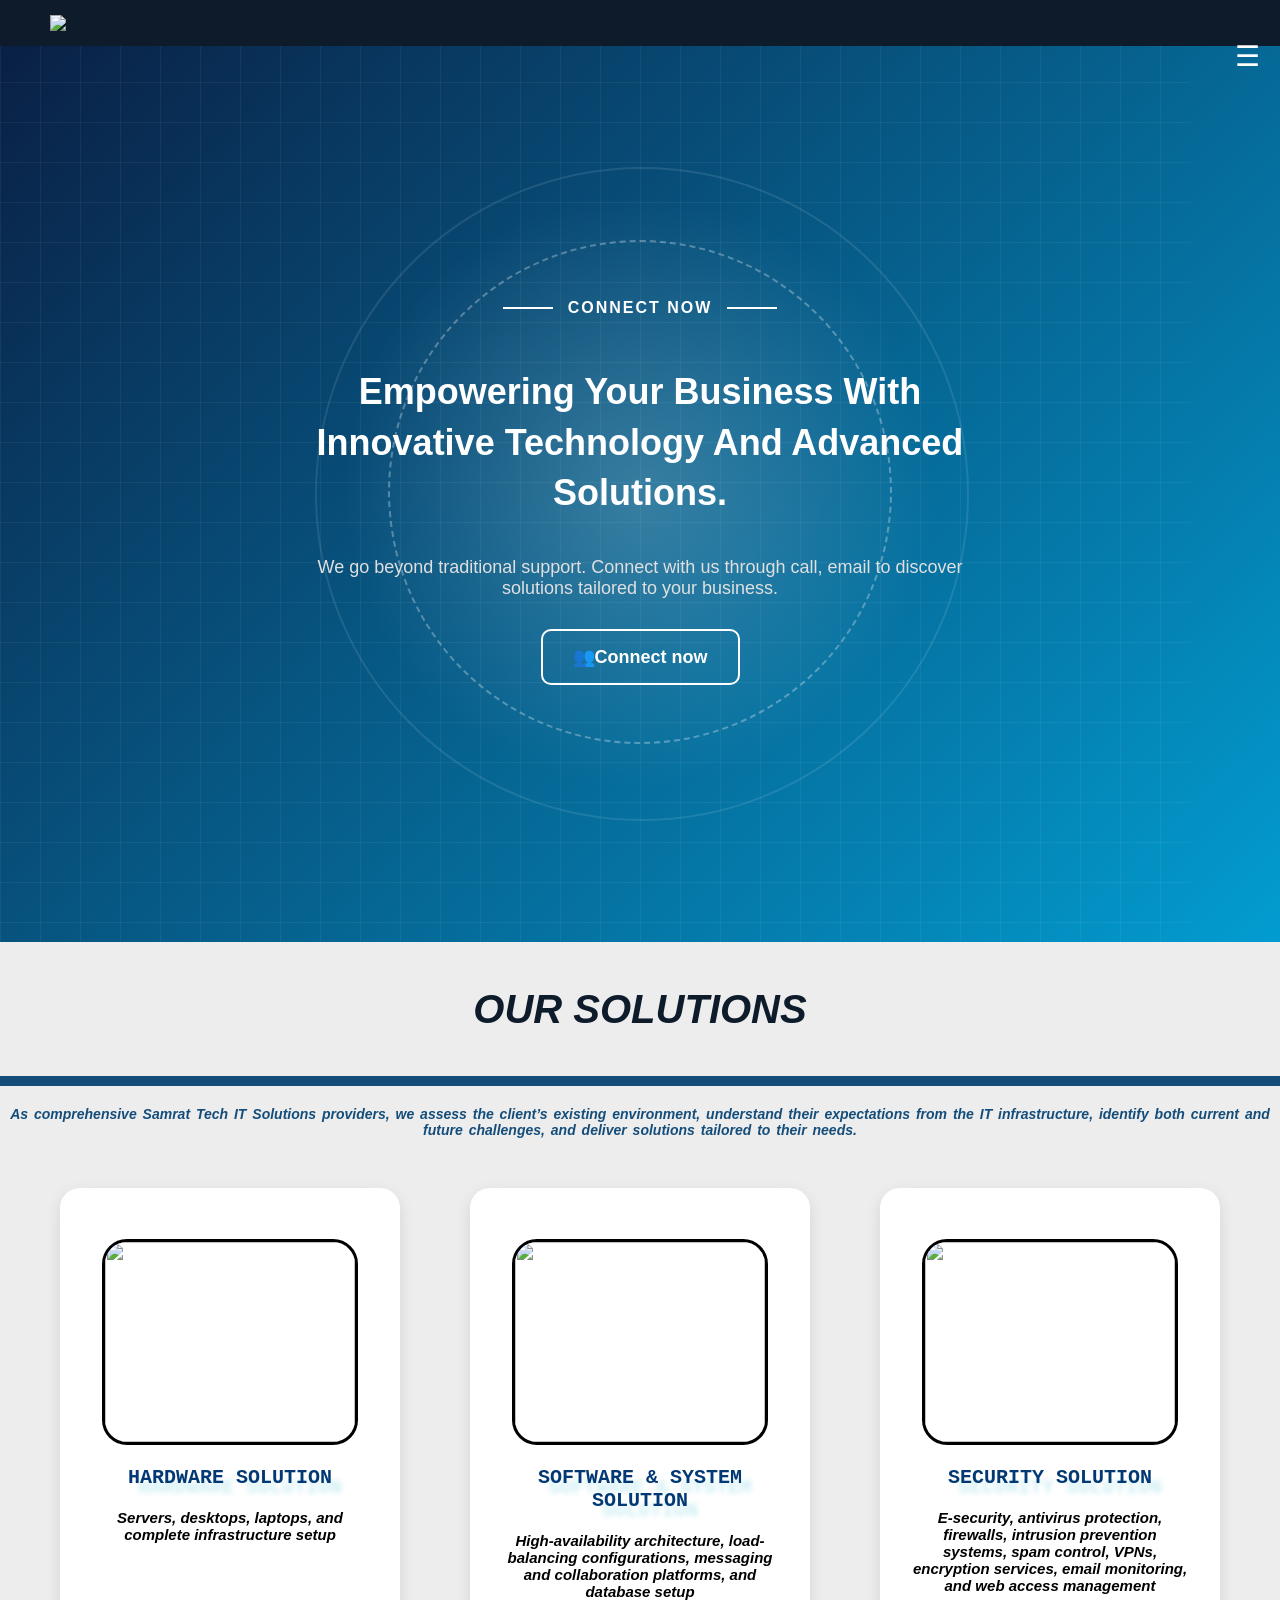
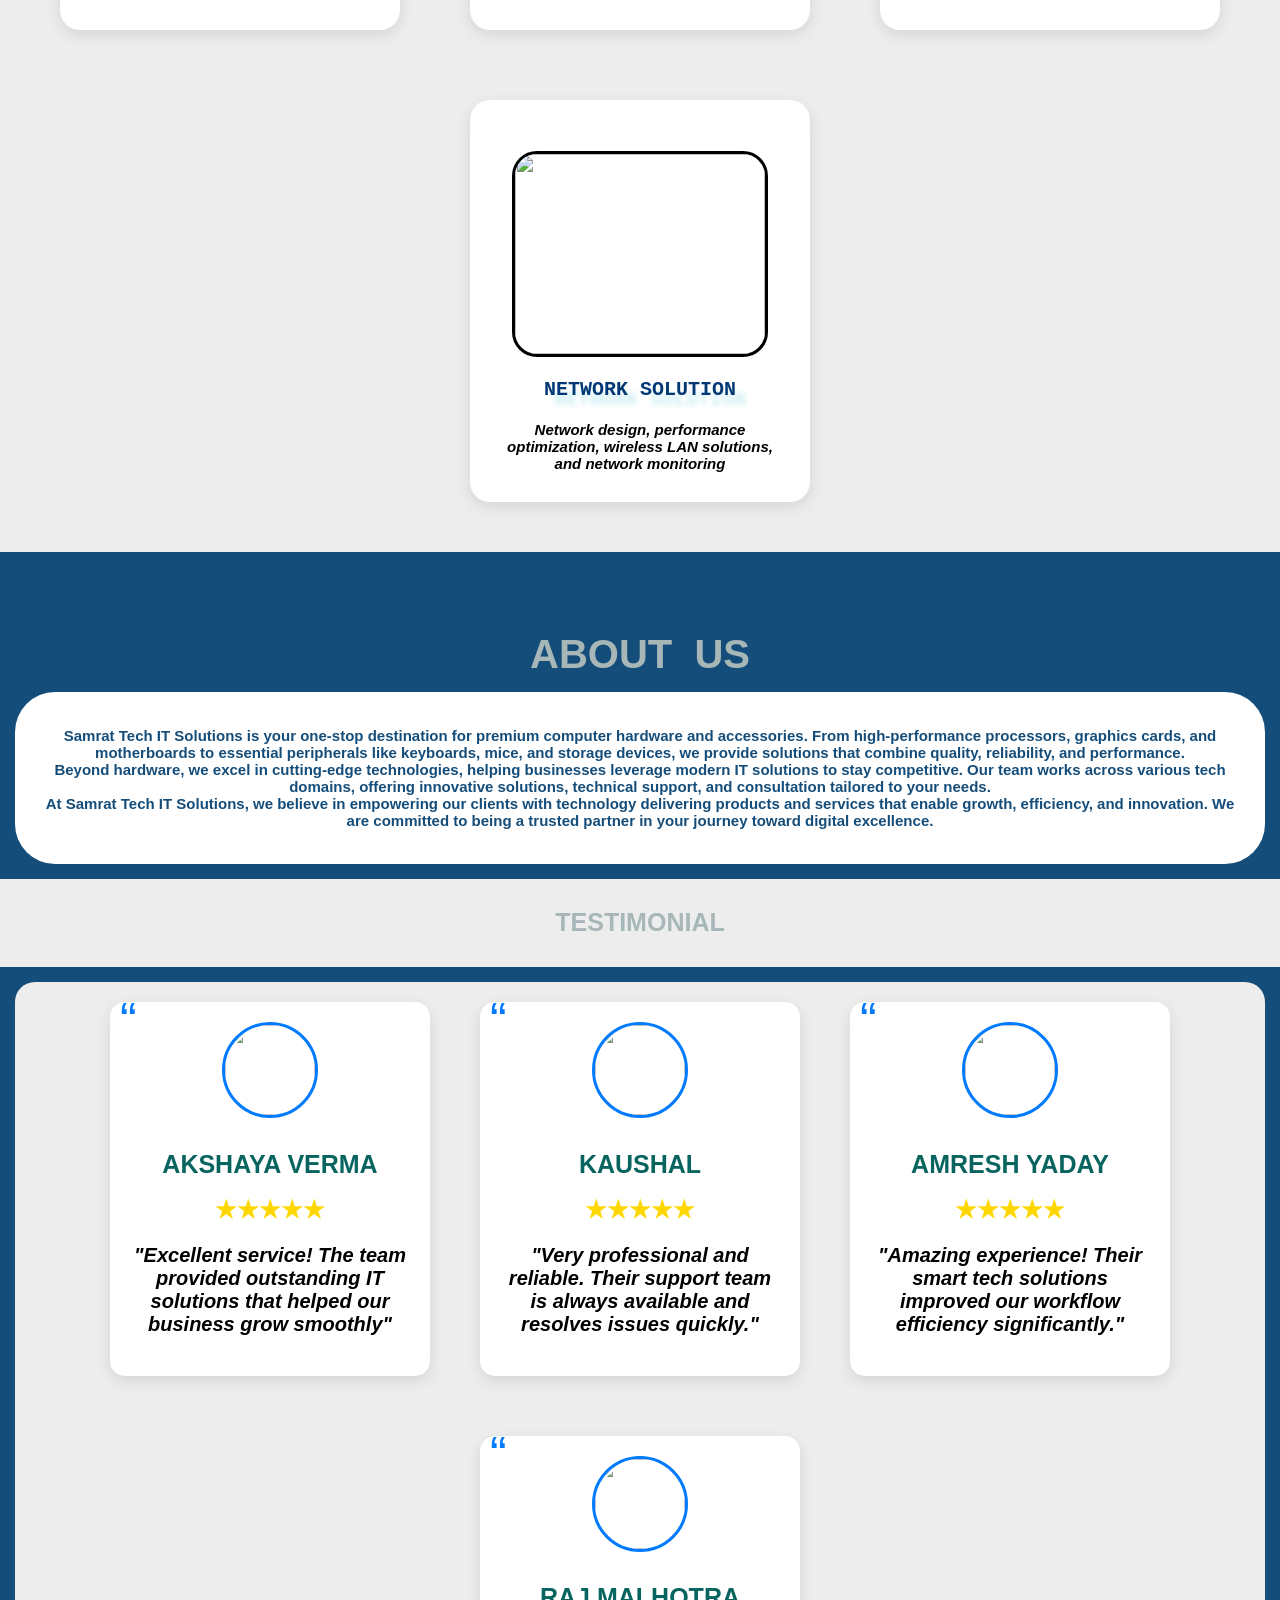
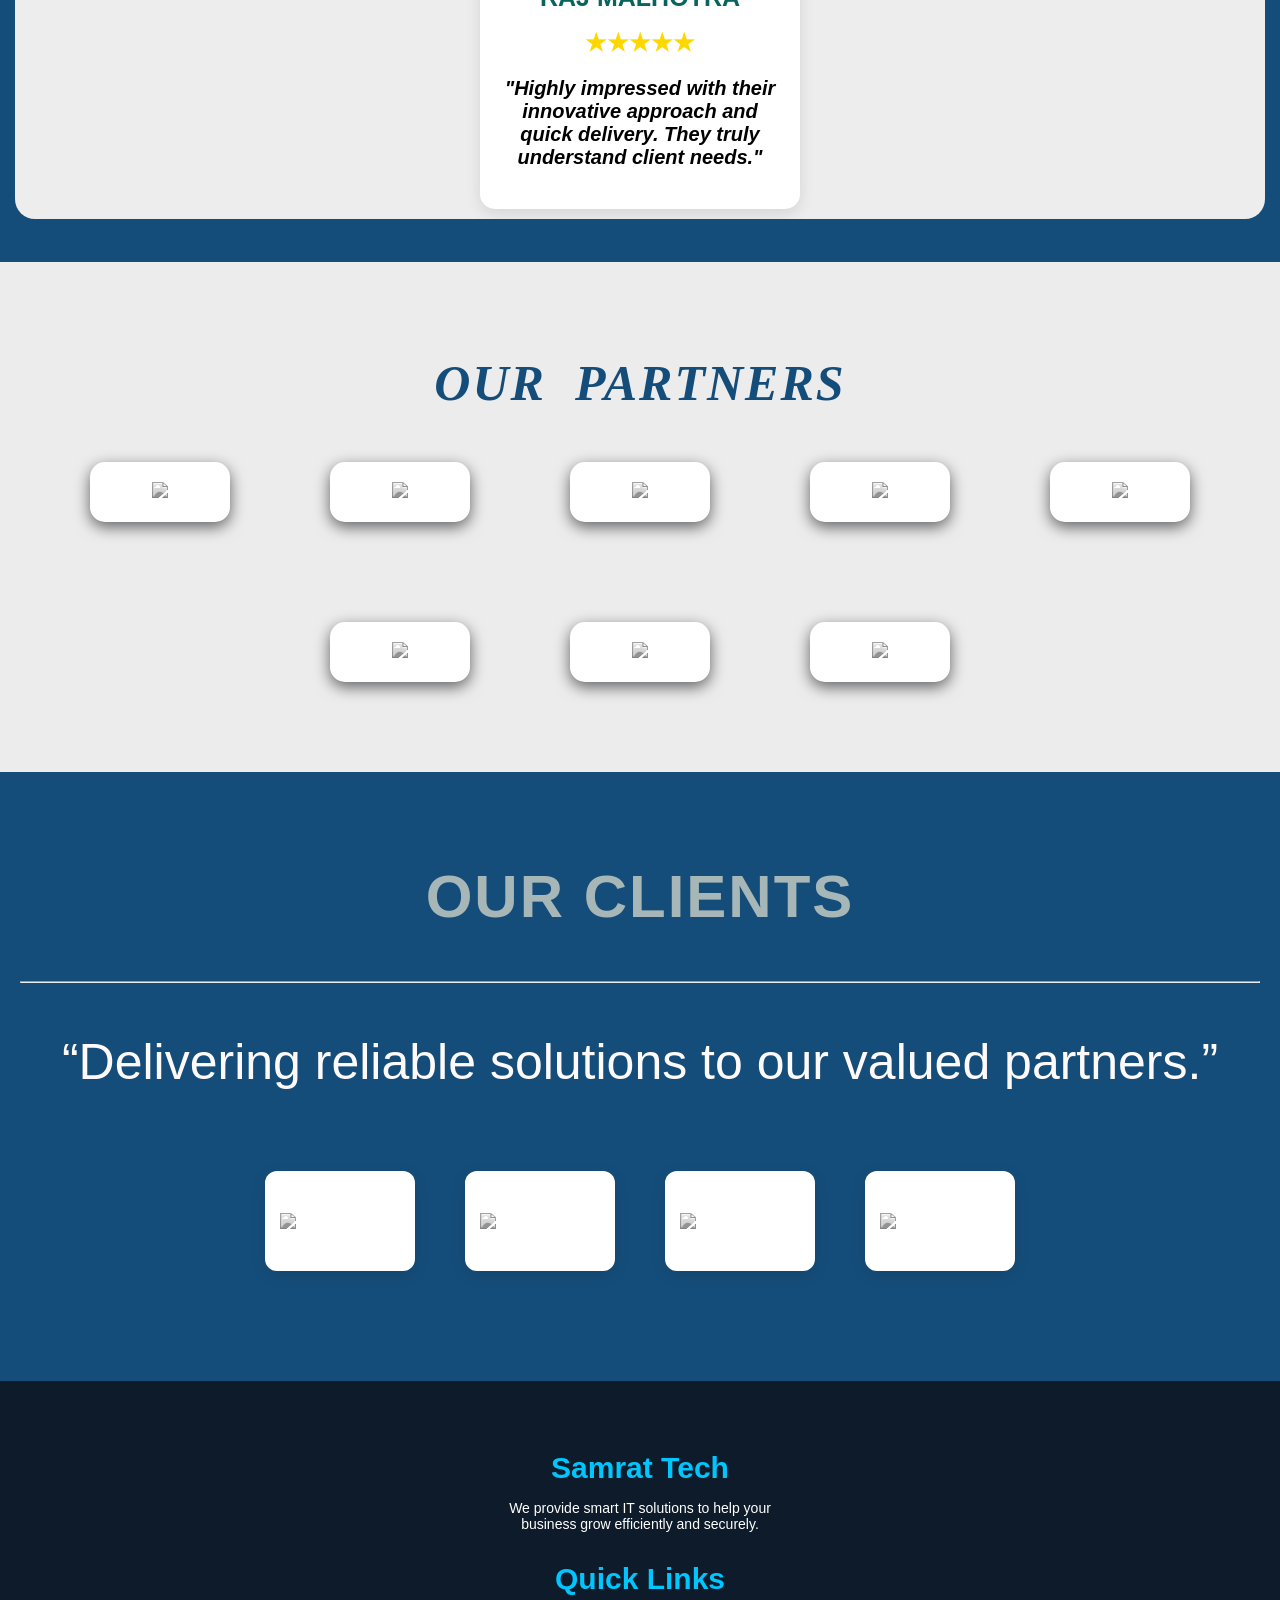
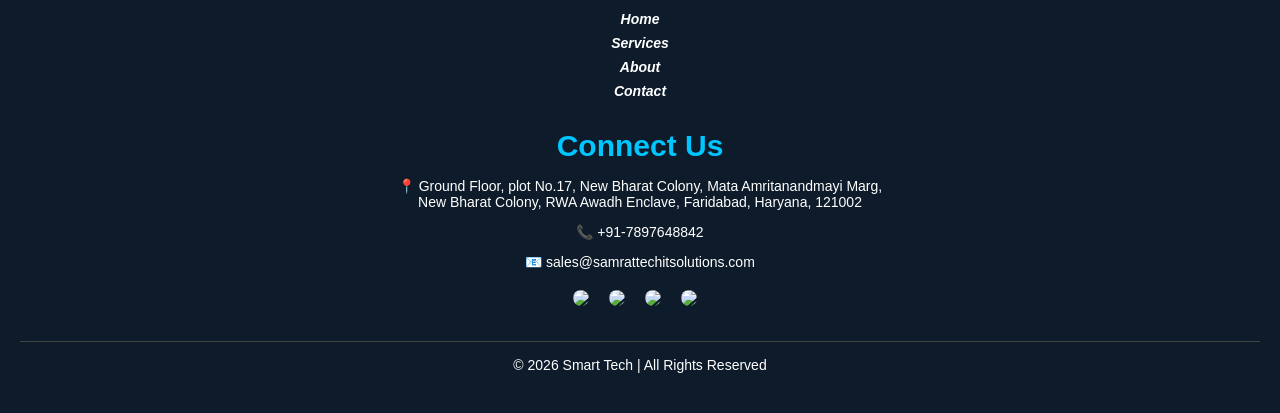
==== index.html @ 21608f88 "Rename intro.html to index.html" ====
<!DOCTYPE html>
<html>
    <head>
        <meta name="viewport" content="width=device-width, initial-scale=1.0">
       <title> smart tech solution</title>
       <link rel="stylesheet" href="style.css">


</head>
        
<body style="background-color: #044071ee;margin: 0px;">
            
  <header>
  <div class="logo"><img src="C:\Users\Yash Maurya\Desktop\codes\c\smart tech solution\Untitled design (1).png"></div>

 
  <div class="menu-toggle" id="menu-toggle">
    ☰
  </div>

  <nav id="nav-menu">
    <ul>
      <li><a href="#">Home</a></li>
      <li><a href="#services">Services</a></li>
      <li><a href="#about1">About</a></li>
      <li><a href="contactus.html">Contact us</a></li>
    </ul>
  </nav>
</header>

<br>
<br>
<section class="connect-section">
    <div class="overlay">

        <div class="circle"></div>

        <div class="content">
            <div class="top-line">
                <span></span>
                <h4>CONNECT NOW</h4>
                <span></span>
            </div>

            <h1>
    Empowering Your Business With Innovative Technology 
    And Advanced Solutions.
</h1>

<p>
    We go beyond traditional support. Connect with us through call, email 
    to discover solutions tailored to your business.
</p>
<a href="contactus.html">
<button class="btn">👥Connect now</button>
</a>
        </div>

    </div>
</section></center>


<center  id="services">
  <body style="background-color: #044071ee;margin: 0px;">

<h1 id="us" class="reveal"><br> OUR&nbsp;SOLUTIONS<br><hr color="#EDEDED"><hr color="#EDEDED"></h1>

<h4 id="sol" class="reveal">
As comprehensive Samrat Tech IT Solutions providers, we assess the client’s existing environment, understand their expectations from the IT infrastructure, identify both current and future challenges, and deliver solutions tailored to their needs.
</h4>

<div class="display1 reveal">
<div class="card reveal-left">
  <img src="C:\Users\Yash Maurya\Desktop\codes\c\smart tech solution\hardware.jpg" height="250" width="250">
  <h3>HARDWARE SOLUTION</h3>
  <p>Servers, desktops, laptops, and complete infrastructure setup</p>
</div>

<div class="card reveal">
  <img src="C:\Users\Yash Maurya\Desktop\codes\c\smart tech solution\software.jpg" height="250" width="250">
  <h3>SOFTWARE & SYSTEM SOLUTION</h3>
  <p>High-availability architecture, load-balancing configurations, messaging and collaboration platforms, and database setup</p>
</div>

<div class="card reveal">
  <img src="C:\Users\Yash Maurya\Desktop\codes\c\smart tech solution\security.jpg" height="250" width="250">
  <h3>SECURITY SOLUTION</h3>
  <p>E-security, antivirus protection, firewalls, intrusion prevention systems, spam control, VPNs, encryption services, email monitoring, and web access management</p>
</div>

<div class="card reveal-right">
  <img src="C:\Users\Yash Maurya\Desktop\codes\c\smart tech solution\network.jpg" height="250" width="250">
  <h3>NETWORK SOLUTION</h3>
  <p id="about1">Network design, performance optimization, wireless LAN solutions, and network monitoring</p>
</div>
</div>

<p id="about" class="reveal"> ABOUT&nbsp; US</p>

<div class="about reveal">
<p id="detail">
Samrat Tech IT Solutions is your one-stop destination for premium computer hardware and accessories. From high-performance processors, graphics cards, and motherboards to essential peripherals like keyboards, mice, and storage devices, we provide solutions that combine quality, reliability, and performance.<br>
Beyond hardware, we excel in cutting-edge technologies, helping businesses leverage modern IT solutions to stay competitive. Our team works across various tech domains, offering innovative solutions, technical support, and consultation tailored to your needs.<br>
At Samrat Tech IT Solutions, we believe in empowering our clients with technology delivering products and services that enable growth, efficiency, and innovation. We are committed to being a trusted partner in your journey toward digital excellence.
</p>
</div>

<center>
<h1 id="feedback" class="reveal" style="color:rgb(167, 183, 183);">
<hr color="#EDEDED"><hr color="#EDEDED">TESTIMONIAL
</h1>
</center>

<div class="display">
<div class="card2 reveal-left">
  <img src="C:\Users\Yash Maurya\Desktop\codes\c\smart tech solution\Screenshot 2026-03-26 171128.png">
  <h1>AKSHAYA VERMA</h1>
  <h2>★★★★★</h2>
  <p>"Excellent service! The team provided outstanding IT solutions that helped our business grow smoothly"</p>
</div>

<div class="card2 reveal">
  <img src="C:\Users\Yash Maurya\Desktop\codes\c\smart tech solution\Screenshot 2026-03-26 171000.png">
  <h1>KAUSHAL</h1>
  <h2>★★★★★</h2>
  <p>"Very professional and reliable. Their support team is always available and resolves issues quickly."</p>
</div>

<div class="card2 reveal">
  <img src="C:\Users\Yash Maurya\Desktop\codes\c\smart tech solution\Screenshot 2026-03-26 170835.png">
  <h1>AMRESH YADAY</h1>
  <h2>★★★★★</h2>
  <p>"Amazing experience! Their smart tech solutions improved our workflow efficiency significantly."</p>
</div>

<div class="card2 reveal-right">
  <img src="C:\Users\Yash Maurya\Desktop\codes\c\smart tech solution\Screenshot 2026-03-26 170657.png">
  <h1>RAJ MALHOTRA</h1>
  <h2>★★★★★</h2>
  <p>"Highly impressed with their innovative approach and quick delivery. They truly understand client needs."</p>
</div>
</div>

<br>

<section class="partners reveal">
<h1>OUR&nbsp; PARTNERS</h1>

<div class="partner-container">
    <div class="partner"><img src="C:\Users\Yash Maurya\Desktop\codes\c\smart tech solution\partner1.png"></div>
    <div class="partner"><img src="C:\Users\Yash Maurya\Desktop\codes\c\smart tech solution\partner2.png"></div>
    <div class="partner"><img src="C:\Users\Yash Maurya\Desktop\codes\c\smart tech solution\partner3.webp"></div>
    <div class="partner"><img src="C:\Users\Yash Maurya\Desktop\codes\c\smart tech solution\partner4.png"></div>
    <div class="partner"><img src="C:\Users\Yash Maurya\Desktop\codes\c\smart tech solution\partner5.png"></div>
    <div class="partner"><img src="C:\Users\Yash Maurya\Desktop\codes\c\smart tech solution\partner6.png"></div>
    <div class="partner"><img src="C:\Users\Yash Maurya\Desktop\codes\c\smart tech solution\partner7.png"></div>
    <div class="partner"><img src="C:\Users\Yash Maurya\Desktop\codes\c\smart tech solution\partner8.jfif"></div>
    
</div>
</section>

<section class="clients reveal">
<h1>Our Clients</h1>
<hr>
<p>“Delivering reliable solutions to our valued partners.”</p>

<div class="client-container">
    <div class="client-card"><img src="C:\Users\Yash Maurya\Desktop\codes\c\smart tech solution\images.png"></div>
    <div class="client-card"><img src="C:\Users\Yash Maurya\Desktop\codes\c\smart tech solution\Hexagon_logo.svg"></div>
    <div class="client-card"><img src="C:\Users\Yash Maurya\Desktop\codes\c\smart tech solution\Iris-Logo.2L9iMV06.png"></div>
    <div class="client-card"><img src="C:\Users\Yash Maurya\Desktop\codes\c\smart tech solution\kpmg.png"></div>
</div>
</section>




<footer>

    <div class="footer-container">

       
        <div class="footer-box">
            <h3>Samrat Tech</h3>
            <p>
                We provide smart IT solutions to help your<br> business grow 
                efficiently and securely.
            </p>
        </div>

        <div class="footer-box">
            <h3>Quick Links</h3>
            <ul>
                <li><a href="#">Home</a></li>
                <li><a href="#services">Services</a></li>
                <li><a href="#about1">About</a></li>
                <li><a href="contactus.html">Contact</a></li>
            </ul>
        </div>

       
        <div class="footer-box">
            <h3>Connect Us</h3>
            <p>📍 Ground Floor, plot No.17, New Bharat Colony, Mata Amritanandmayi Marg, New Bharat Colony, RWA Awadh Enclave, Faridabad, Haryana, 121002</p>
            <p>📞 +91-7897648842</p>
            <p>📧 sales@samrattechitsolutions.com</p>
        </div>

        
         <div class="afooter-box">
            <h3></h3>
            <div class="social-icons">
                <a href="#"><img src="C:\Users\Yash Maurya\Desktop\codes\c\smart tech solution\_89649395_instagram_logo_976.jpg"></a>
                <a href="#"><img src="C:\Users\Yash Maurya\Desktop\codes\c\smart tech solution\linkedin-logo-icon_1273375-1174.jpg"></a>
                <a href="#"><img src="C:\Users\Yash Maurya\Desktop\codes\c\smart tech solution\Logo_de_Facebook.png"></a>
                <a href="#"><img src="C:\Users\Yash Maurya\Desktop\codes\c\smart tech solution\x.png"></a>
            </div>
         <br>
         <br>
      
        </div>

    </div>

    
    <div class="footer-bottom">
        © 2026 Smart Tech | All Rights Reserved
    </div>

</footer>




<script>
document.getElementById("menu-toggle").onclick = function () {
  document.getElementById("nav-menu").classList.toggle("active");
};
function reveal(){
    let elements = document.querySelectorAll(
        ".reveal, .reveal-left, .reveal-right, .reveal-zoom"
    );

    for(let i=0;i<elements.length;i++){
        let windowHeight = window.innerHeight;
        let elementTop = elements[i].getBoundingClientRect().top;

        if(elementTop < windowHeight - 100){
            elements[i].classList.add("active");
        }
    }
}

window.addEventListener("scroll", reveal);
reveal();
</script>
  </body>
</html>
---- style.css ----
body{
  margin: 0;
}
        .card2 {
            background: #fff;
            width: 280px;
            padding: 20px;
            border-radius: 15px;
            text-align: center;
            box-shadow: 0 5px 15px rgba(0,0,0,0.1);
            transition: 0.9s;
            position: relative;
        }

        .card2:hover {
            transform: translateY(-20px);
            box-shadow: 0 30px 35px rgba(15, 186, 224, 0.622);
            
        }

        .card2 img {
            width: 90px;
            height: 90px;
            border-radius: 50%;
            margin-bottom: 15px;
            border: 3px solid #007bff;
        }

        
        .card2::before {
            content: "“";
            font-size: 50px;
            color: #007bff;
            position: absolute;
            top: -10px;
            left: 10px;
        }
        .card2 h1 {
          color: #07645f;
          font-size: 25px;
          font-style: bold;
          }
         .card2 h2{
          color: gold;
          margin: 5px 0;
         } 
         .card2 p{
          font-weight: bold;
          font-style: italic;
          font-size: 20px; ;
         }

         .display{
            display: flex;
            justify-content: center;
            gap: 30px;
            flex-wrap: nowrap;
            padding-bottom: 100px;
            padding-top: 60px;
            margin-bottom: 50px;
            overflow: hidden;
            background-color: rgb(237, 237, 237);
              border-radius: 0px;
            }      
            .about{
              text-align: center;
             color:#154D7A;
              font-weight: bolder;
              font-size:20px;
              margin: 40px;
              margin-bottom: 80px;
              margin-top: 50px;
              margin-left: 150px;
              margin-right: 150px;
              background-color:rgb(255, 255, 255);
              border-radius: 40px;
              padding: 20px;
            }   

            .head{
              background-color: #0d0157;
              margin: 1px;
            }
            .bgimage{
              background-color: black;
            }
/* / */
             .card{
            background: #fff;
            width: 400px;
            padding: 20px;
            border-radius: 20px;
            text-align: center;
            box-shadow: 0 5px 15px rgba(0,0,0,0.1);
            transition: 0.9s;
            position: relative;

        }

        .card:hover {
            transform: translateY(-20px);
            box-shadow: 0 30px 35px rgba(128, 132, 134, 0.622);
            
           
        }
.display1{
            display: flex;
            justify-content: center;
            gap: 70px;
            flex-wrap: wrap;
            padding: 50px;
            overflow: hidden;
            margin-bottom: 80px;
            background-color: rgb(237, 237, 237);
              border-radius: 0px;}
        .card img {
            width:400px;
            height: 210px;
            margin: 1px;
            border: 3px solid black;
            border-radius:25px ;
            
    animation: float 3s ease-in-out infinite;
}

@keyframes float {
    0% { transform: translateY(0px); }
    50% { transform: translateY(-10px); }
    100% { transform: translateY(0px); }
}

        



        .card h3{
         font-family:'Courier New', Courier, monospace;
    font-size: 32px;
    color: #023974;
    text-shadow: 10px 10px 5px rgba(5, 168, 196, 0.2);
        }
        .card p{
          font-size: 20px;
          font-style: italic;
          font-weight: bolder;
        }

        
        
         

         
              #feedback{
                background-color: #EDEDED;
                width: 100%;
                margin: 0%;
                
                
                font-size:50px;
              }
              #about{
                text-align: center;
                font-size: 40px;
                font-weight:bolder;
                margin: 10px;
                color: #A7B7B7;
                
}
              
     #sol{
      background-color: #EDEDED;
      color:#154D7A;
      margin: 0%;
      margin-top:30px ;
      padding-top:20px ;
      
      font-size: 25px;
      font-weight: bolder;
      font-style:oblique;
      word-spacing: 2px;
     }

     .typing{
      color: #D9D9D9;
      margin-left: 40%;
      margin-top: 15%;
      font-size:30px;
      font-style:oblique;
      word-spacing: 10px;
      
     }



     .round{
      border-radius: 400px;
      margin-top:-320px;
      margin-left: 50px;
       border: 3px solid #154D7A;
        animation: glow 2s infinite alternate;
}

@keyframes glow {
    from {
        box-shadow: 0 0 5px #ffffff;
    }
    to {
        box-shadow: 0 0 20px #ffffff;
    }
}

 header {
            background: #0d1b2a;
            padding: 15px 50px;
            display: flex;
            justify-content: space-between;
            align-items: center;
            position: sticky;
    top: 0;
    z-index: 1000; 

    background: #0d1b2a;
    padding: 15px 50px;

           
        }

.logo img{
    height: auto;
    width: 250px;
}
        .logo {
           size: 5px;
            font-size: 2px;
            font-weight: bold;
            letter-spacing: 2px;
           
            
        }

        /* Navigation */
        nav ul {
            list-style: none;
            margin: 0;
            padding: 0;
            display: flex;
            gap: 30px;
           
        }

        nav ul li {
            display: inline;
        }

        nav ul li a {
            text-decoration: none;
            color: #fff;
            font-size: 16px;
            position: relative;
            transition: 0.3s;
        }

        /* undrline animation */
        nav ul li a::after {
            content: "";
            position: absolute;
            width: 0;
            height: 2px;
            background: #00c6ff;
            left: 0;
            bottom: -5px;
            transition: 0.3s;
        }

        nav ul li a:hover::after {
            width: 100%;
        }

        nav ul li a:hover {
            color: #00c6ff;
        }

        /* Button */
        .btn {
            background: #00c6ff;
            color: #000;
            padding: 8px 18px;
            border-radius: 20px;
            text-decoration: none;
            font-weight: bold;
            transition: 0.3s;
        }

        .btn:hover {
            background: #fff;
            color: #000;
        }
        #us{
          color: #0D1B2A;
          background-color:#EDEDED ;
          margin-bottom: -20px;
          font-style: italic;
          font-weight: 40px;
          font-size:40px ;
          margin-top: 0px;
        }


     footer {
            background: #0d1b2a;
            color: white;
            padding: 40px 20px;
        }

        .footer-container {
            display: flex;
            justify-content: space-around;
            flex-wrap: wrap;
            gap: 0;
        }

        /* Sections */
        .footer-box {
            max-width: 500px;
        }

        .footer-box h3 {
            margin-bottom: 15px;
            color: #00c6ff;
            font-size: 30px;
            margin-left: 0px;
        }

        .footer-box p {
            font-size: 14px;
            
            font-size: 20px;
            padding: 0%;
            margin-left: 0px;
            margin-right:50px ;

        }

        
        .footer-box ul {
            list-style: none;
            padding: 0;
        }

        .footer-box ul li {
            margin: 8px 0;
        }

        .footer-box ul li a {
            text-decoration: none;
            color: white;
            transition: 0.3s;
            font-weight: bolder;
            font-style: italic;

        }

        .footer-box ul li a:hover {
            color: #00c6ff;
            padding-left: 5px;
        }

        /* Social */
        .social-icons {
            margin-top: 15px;
        }

        .social-icons a {
            margin-right: 10px;
            font-size: 20px;
            text-decoration: none;
            color: #00c6ff;
            transition: 0.3s;
        }

        .social-icons a:hover {
            color: white;
            transform: scale(1.3);
        }

        
        .footer-bottom {
            text-align: center;
            margin-top: 30px;
            border-top: 1px solid #444;
            padding-top: 15px;
            font-size: 14px;
        }
body {
            margin: 0;
            font-family: 'Poppins', sans-serif;
        }
        .afooter-box{
          color:#00C6FF;
          margin-left: 60%;
          margin-top:0;
          font-size: 0px;

        }
        .social-icons img {
    width: 35px;
    margin:5px;
    
    margin-bottom: 0px;
   gap: 40px;
    transition: 0.3s;
    border-radius: 10px;
}

 .social-icons{
margin-left: 50px;

 }


.social-icons img:hover {
    transform: scale(1.2);
    filter: drop-shadow(0 0 5px #00c6ff);
}


 .partners {
            padding: 50px 20px;
            text-align: center;
            background: #ECECEC;
            margin-top: 10px;
        }

        .partners h1 {
            margin-bottom: 50px;
            letter-spacing: 2px;
            color:#154D7A;
            font-size: 50px;
            font-style: italic;
            font-weight: bolder;
            font-family:Georgia, 'Times New Roman', Times, serif ;
        }

        .partner-container {
            display: flex;
            justify-content: center;
         
            gap: 100px;
            background-repeat: no-repeat;
   
            flex-wrap: wrap;
            margin-bottom: 40px;
        }

        .partner {
            background: white;
            padding: 20px;
            border-radius: 15px;
            width: 100px;
            box-shadow: 0 5px 15px rgba(0, 3, 7, 0.591);
            transition: 0.4s;
        }

        .partner img {
            width: 100%;
            height: auto;
            filter: grayscale(100%);
            transition: 0.4s;
        }

        /* Hover Effects */
        .partner:hover {
            transform: translateY(-10px);
            box-shadow: 0 10px 25px rgba(0,0,0,0.2);
        }

        .partner:hover img {
            filter: grayscale(0%);
            transform: scale(1.1);
        }
.clients {
            text-align: center;
            padding: 60px 20px;
            background: #154D7A;
           
            font-family: 'Gill Sans', 'Gill Sans MT', Calibri, 'Trebuchet MS', sans-serif;
            
        }

        .clients h1 {
            font-size: 60px;
            margin-bottom: 50px;
            margin-top: 30px;
            text-transform: uppercase;
            letter-spacing: 2px;
            font-family:  sans-serif;
            color: #A7B7B7;
        }

        .clients p {
            color: rgb(255, 250, 250);
            margin-bottom: 40px;
            font-size: 50px;
        }

        
        .client-container {
            margin-top: 80px;
            margin-bottom: 50px;
            display: flex;
            justify-content: center;
            flex-wrap: wrap;
            gap: 50px;
        }

        
        .client-card {
            width: 150px;
            height: 100px;
            background: white;
            display: flex;
            align-items: center;
            justify-content: center;
            border-radius: 12px;
            box-shadow: 0 5px 15px rgba(0,0,0,0.1);
            transition: 0.4s;
        }

        
        .client-card img {
            width: 80%;
            transition: 0.4s;
            filter: grayscale(100%);
        }

        
        .client-card:hover {
            transform: translateY(-10px);
            box-shadow: 0 10px 25px rgba(255, 255, 255, 0.847);
        }

        .client-card:hover img {
            filter: grayscale(0%);
            transform: scale(1.1);
        }
.connect-section {
            height: 100vh;
            position: relative;
           
            background: linear-gradient(-45deg, #0a1f44, #007bff, #00c6ff, #0a1f44);
            background-size: 400% 400%;
            animation: gradientMove 10s ease infinite;
        }

        
        @keyframes gradientMove {
            0% { background-position: 0% 50%; }
            50% { background-position: 100% 50%; }
            100% { background-position: 0% 50%; }
        }

        
        .connect-section::before {
            content: "";
            position: absolute;
            overflow: hidden;
            width: 93%;
            height: 100%;
            background-image: 
                linear-gradient(rgba(255,255,255,0.05) 1px, transparent 1px),
                linear-gradient(90deg, rgba(255,255,255,0.05) 1px, transparent 1px);
            background-size: 40px 40px;
            animation: moveGrid 20s linear infinite;
        }

        @keyframes moveGrid {
            from { transform: translate(0,0); }
            to { transform: translate(40px,40px); }
        }

       
        .connect-section::after {
            content: "";
            position: absolute;
            width: 600px;
            height: 600px;
            background: radial-gradient(circle, rgba(255,255,255,0.2), transparent 70%);
            top: 50%;
            left: 50%;
            transform: translate(-50%, -50%);
        }

        
        .overlay {
            width: 100%;
            height: 100%;
            display: flex;
            align-items: center;
            justify-content: center;
            overflow: hidden;
            text-align: center;
            position: relative;
            margin-top: -40px;
            margin-bottom: -40px;
        }

        
        .circle {
            position: absolute;
            width: 500px;
            height: 500px;
            border: 2px dashed rgba(255,255,255,0.3);
            border-radius: 50%;
            animation: rotate 25s linear infinite;
        }

        .circle::before {
            content: "";
            position: absolute;
            width: 650px;
            height: 650px;
            border: 2px solid rgba(255,255,255,0.1);
            border-radius: 50%;
            top: -75px;
            left: -75px;
        }

        @keyframes rotate {
            from { transform: rotate(0deg); }
            to { transform: rotate(360deg); }
        }

       
        .content {
            max-width: 700px;
            width: 100%;
            margin: auto;
            text-align: center;
            display: flex;
            flex-direction: column;
            align-items: center;
            justify-content: center;
            color: white;
            z-index: 2;
        }

       
        .top-line {
            display: flex;
            align-items: center;
            justify-content: center;
            gap: 15px;
            margin-bottom: 20px;
        }

        .top-line span {
            width: 50px;
            height: 2px;
            background: white;
        }

        .top-line h4 {
            margin: 0;
            letter-spacing: 2px;
        }

        
        .content h1 {
            font-size: 36px;
            line-height: 1.4;
            margin-bottom: 20px;
        }

       
        .content p {
            font-size: 18px;
            color: #e0e0e0;
            margin-bottom: 30px;
        }

        
        .btn {
            padding: 15px 30px;
            font-size: 18px;
            border: 2px solid white;
            background: transparent;
            color: white;
            border-radius: 10px;
            cursor: pointer;
            transition: 0.4s;
        }

        .btn:hover {
            background: white;
            color: #007bff;
        }
        .reveal,
.reveal-left,
.reveal-right {
    opacity: 0;
    transition: 0.8s;
}

.reveal { transform: translateY(60px); }
.reveal-left { transform: translateX(-80px); }
.reveal-right { transform: translateX(80px); }

.reveal.active,
.reveal-left.active,
.reveal-right.active {
    opacity: 1;
    transform: translate(0);
}

       







/* Hide hamburger on PC */
.menu-toggle {
  display: none;
  font-size: 28px;
  color: white;
  cursor: pointer;
}

/*  tab */


@media (min-width: 768px) and (max-width: 1300px) {


.round {
        height: 50vh;
         width: 90%; 
        margin-top: 0;
        margin-left: 5%;
    }

.display1{
               display: flex;
               flex-wrap: wrap;
        justify-content: center;
        gap: 70px;
        
        overflow: auto;
        background-color: rgb(237, 237, 237);
        border-radius: 0px;
        
}
#sol{
    font-size: 14px;
    
}
.card img{
    width:250px;
    height: 200px;
}

.card{
    padding-top: 50px;
    width: 300px;
    
    
}
.card2{
    margin: 10px;
    margin-top: 20px;
}

#feedback{
   
    font-size: 25px;
     padding-bottom:30px;
}

.footer-container{
    display: block;

}
.afooter-box{
    margin: 0;
}
.footer-box p{
    margin-right: 0;
    font-size: 14px;
}

.footer-box{
     font-size: 14px;
}
.footer-box ul{
    font-size: 14px;
}
.social-icons{
    margin-left:0px;
}

.card p{
font-size: 15px;
margin: 10px;
}

.card h3{
    font-size: 20px;
}

.about{
    margin: 15px;
    font-size: 15px;
}


.display{
display: flex;
flex-wrap: wrap;
padding: 0;
margin: 15px;
border-radius: 20px;


}
.typing{
    font-size: 30px;
    padding-right: 100px;
     margin: 10%;
     margin-top: 1%;
     margin-left: 25%;
}






  header {
    position: relative;
    flex-direction: column;
    align-items: flex-start;
  }

  .menu-toggle {
    display: block;
    position: absolute;
    right: 20px;
    top: 40px;
  }

  /* FORCE HIDE MENU */
  nav ul {
    display: none !important;
    flex-direction: column;
    background: #0d1b2a;
    width: 100%;
    text-align: center;
  }

  nav ul li {
    padding: 12px 0;
  }

  
  nav.active ul {
    display: flex !important;
  }
}




/*  Mobile */
@media (max-width: 768px) {



header {
    background: #0d1b2a;
    padding: 15px 15px;


}
    .logo img {
    height: auto;
    width: 150px;
}

.round{
    height: 50vh;
    width: 50vh;
    display: block;
    margin: auto;
  
   
    
}

.connect-section::after {
    content: "";
    position: absolute;
    /* width: 600px; */
 height: 100%;
 width: 100%;
    
    }
    .circle::before {

       display: none;
    }
    .circle {

        height: 350px;
        width: 350px;
        opacity: 30%;
    }

    .content h1 {

        font-size: 21px;
        padding:45px 40px 0px 40px;
       
    }
    .btn{

        font-size: 13px;
    }
.content p {
    font-size: 13px;
    padding: 0px 30px 0px 30px;

}
.content {

margin-top: 10%;

}

#sol{
    font-size: 14px;

}
#us{
    font-size: 30px;
    
}
.card img{
    width: auto;
    margin-top: 40px;
    margin: 40px 20px 0px 20px;
}

.card{
    padding: 0;
}
.card2{
    margin: 10px;
    margin-top: 20px;
}

#feedback{
   
    font-size: 25px;
     padding-bottom:30px;
}

.footer-container{
    display: block;

}
.afooter-box{
    margin: 0;
}
.footer-box p{
    margin-right: 0;
    font-size: 14px;
}

.footer-box{
     font-size: 14px;
}
.footer-box ul{
    font-size: 14px;
}
.social-icons{
    margin-left:0px;
}

.card p{
font-size: 15px;
margin: 10px;
}

.card h3{
    font-size: 20px;
}

.about{
    margin: 15px;
    font-size: 15px;
}


.display{
display: flex;
flex-wrap: wrap;
padding: 0;
margin: 15px;
border-radius: 20px;


}
.typing{
    font-size: 20px;
    
     margin-left: 5%;
     margin-top: 1%;
}






  header {
    position: relative;
    flex-direction: column;
    align-items: flex-start;
    position: sticky;

  }

  .menu-toggle {
    display: block;
    position: absolute;
    right: 20px;
    top: 15px;
  }

  
  nav ul {
    display: none !important;
    flex-direction: column;
    background: #0d1b2a;
    width: 100%;
    text-align: center;
  }

  nav ul li {
    padding: 12px 0;
  }

  /* SHOW WHEN CLICKED */
  nav.active ul {
    display: flex !important;
  }
  .partners h1{
    font-size: 30px;
  }
  .partners{
    gap:20px;
    margin-top: 50px;
  }
  .partner-container{
    gap:40px;

  }
  .partner{
    height: 25px;
    width: 25px;
  }
.clients h1{
    font-size: 20px;
    margin-top: 0px;
    margin-bottom: 5px;
}
.clients p{
    font-size: 20px;
}
.clients{
    margin-top: -40px;
    margin-bottom: -10px;
}
.client-container{
    gap:80px;
    margin-top: 20px;
    flex-wrap: wrap;
}
.client-card{
    height: 60px;
    width: 80px;
}
}
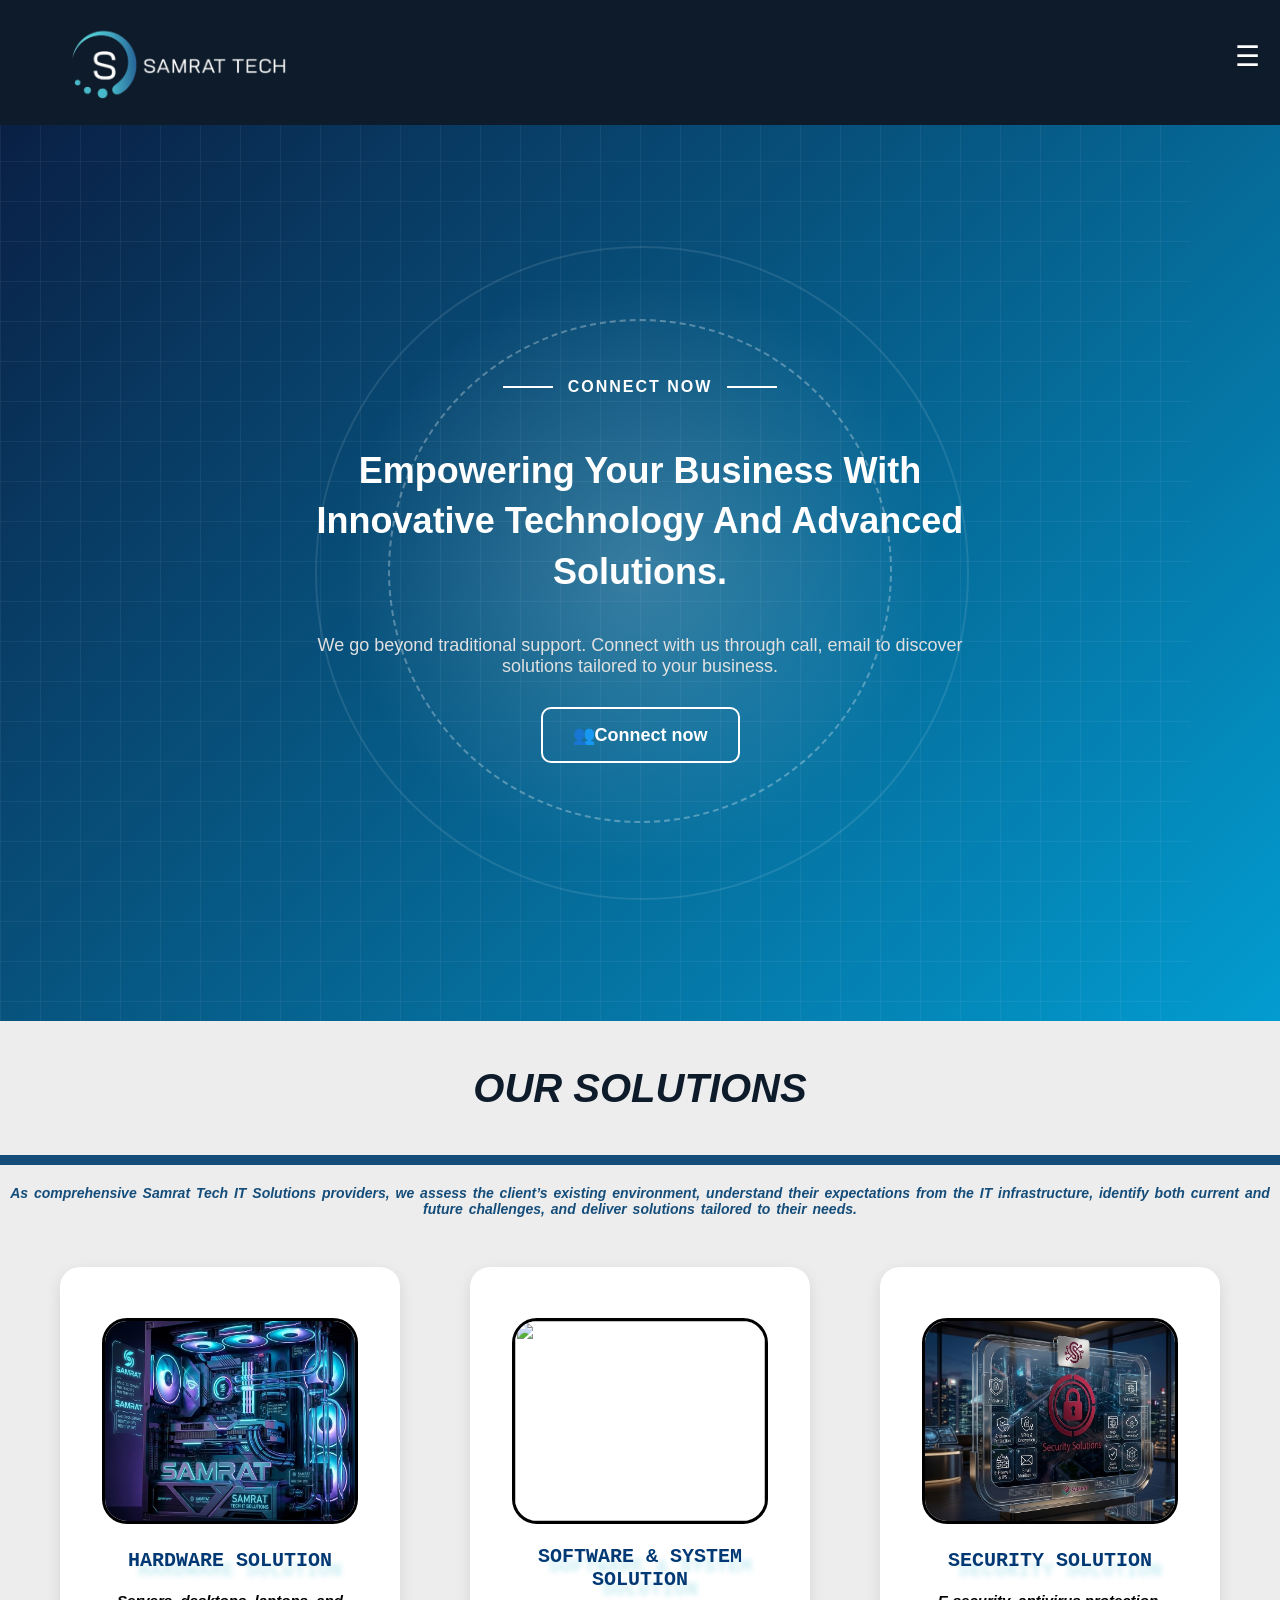
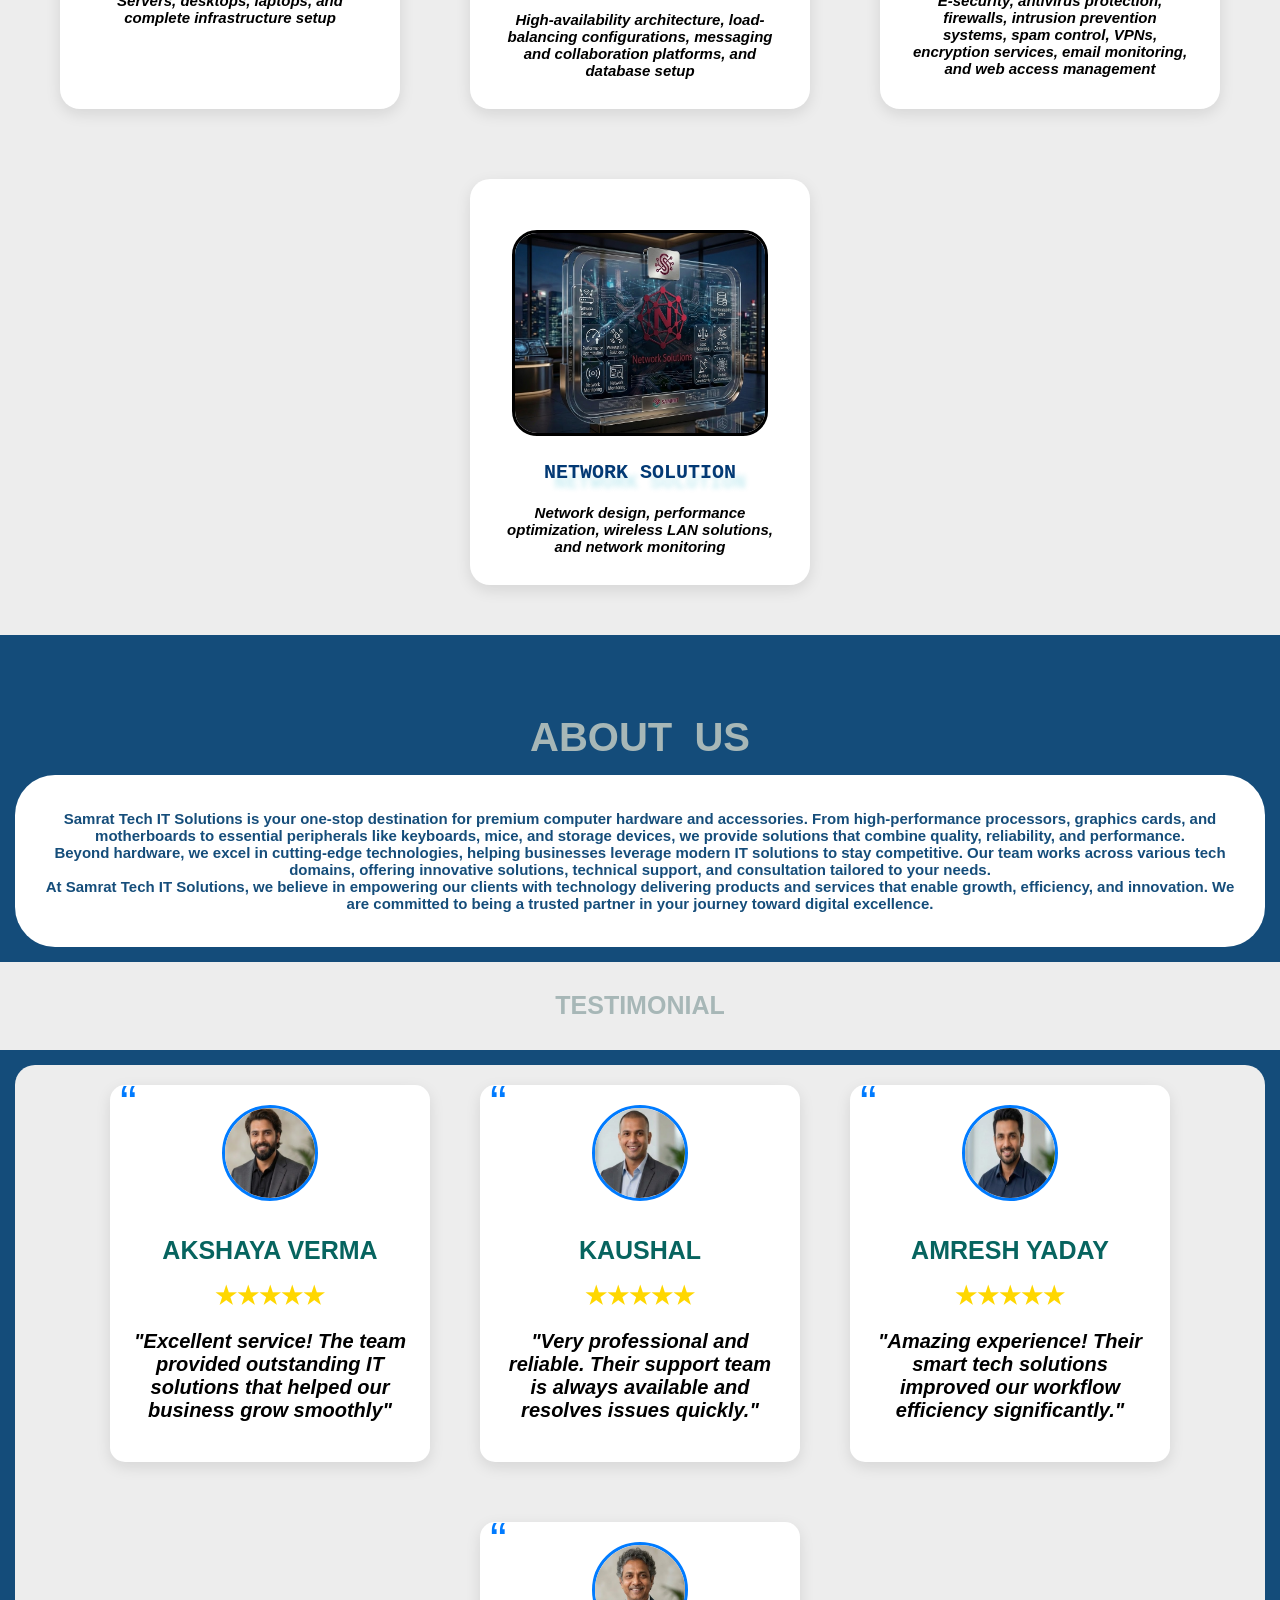
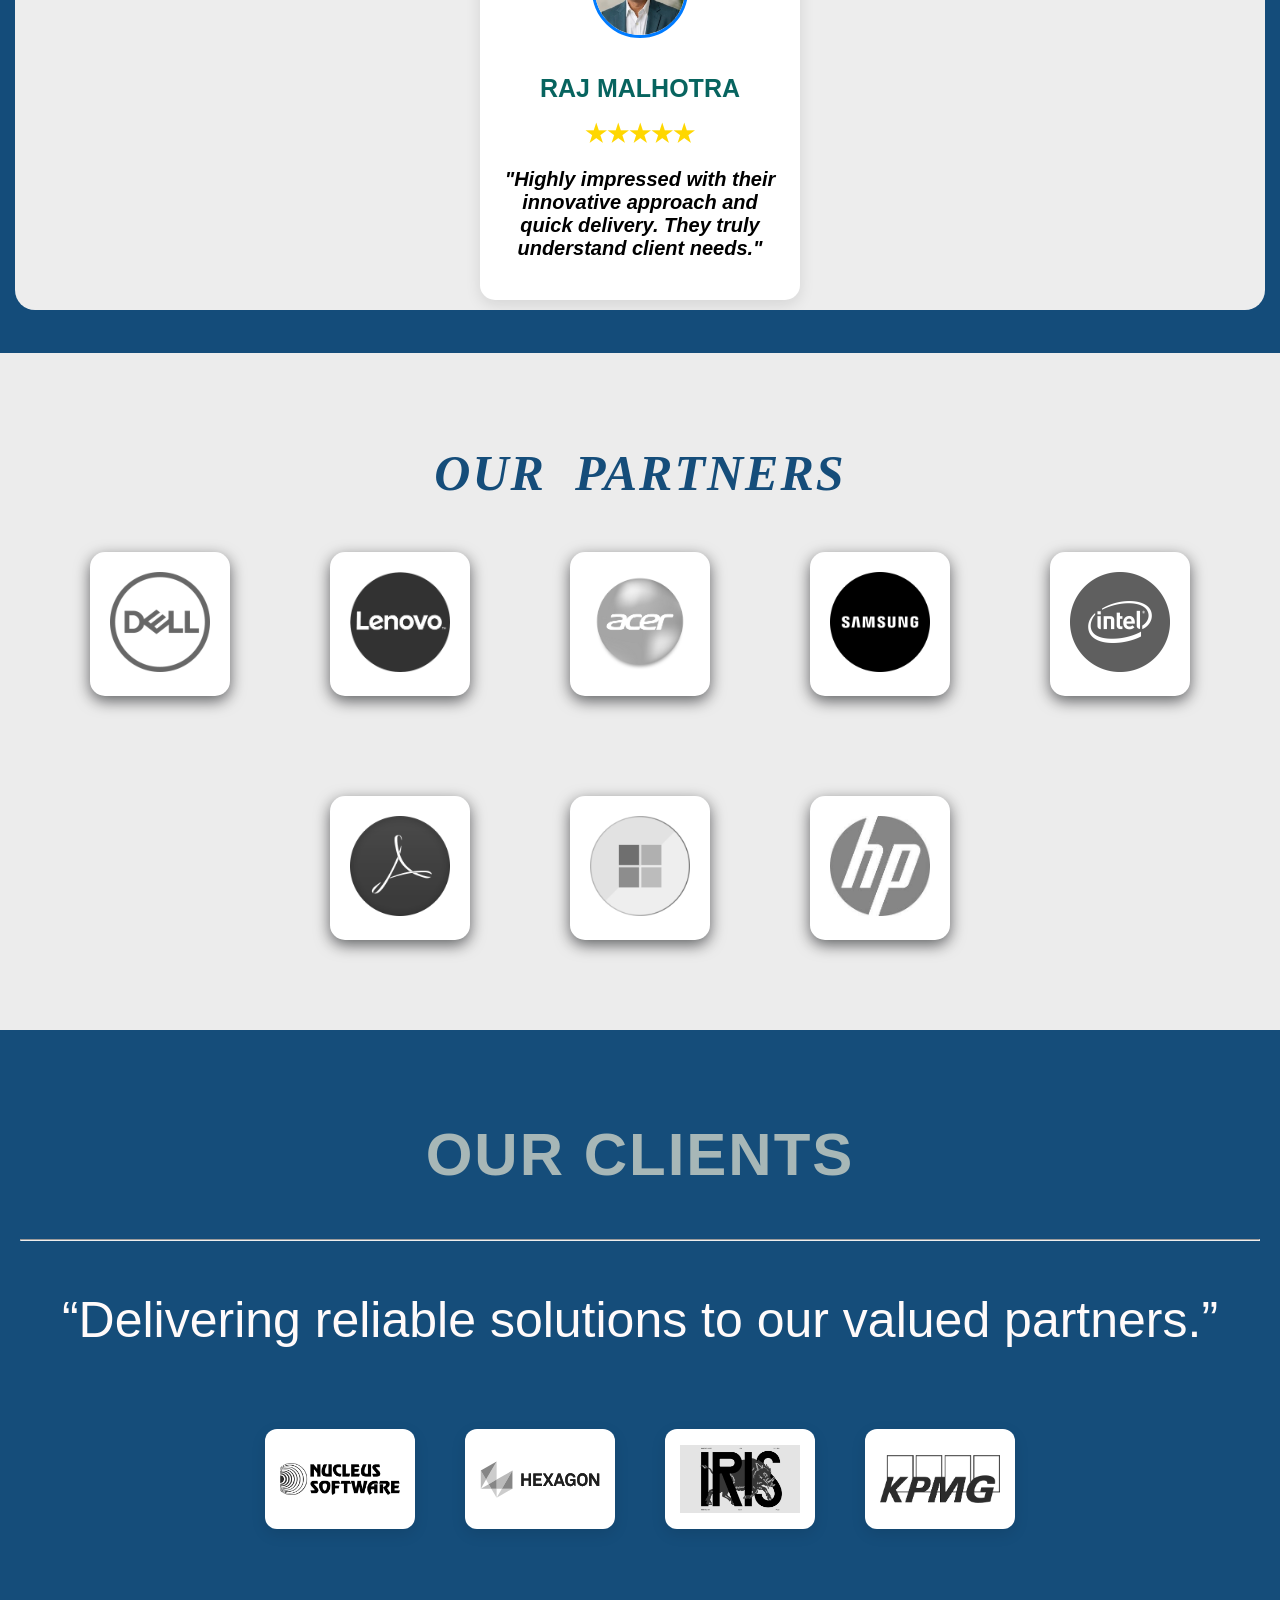
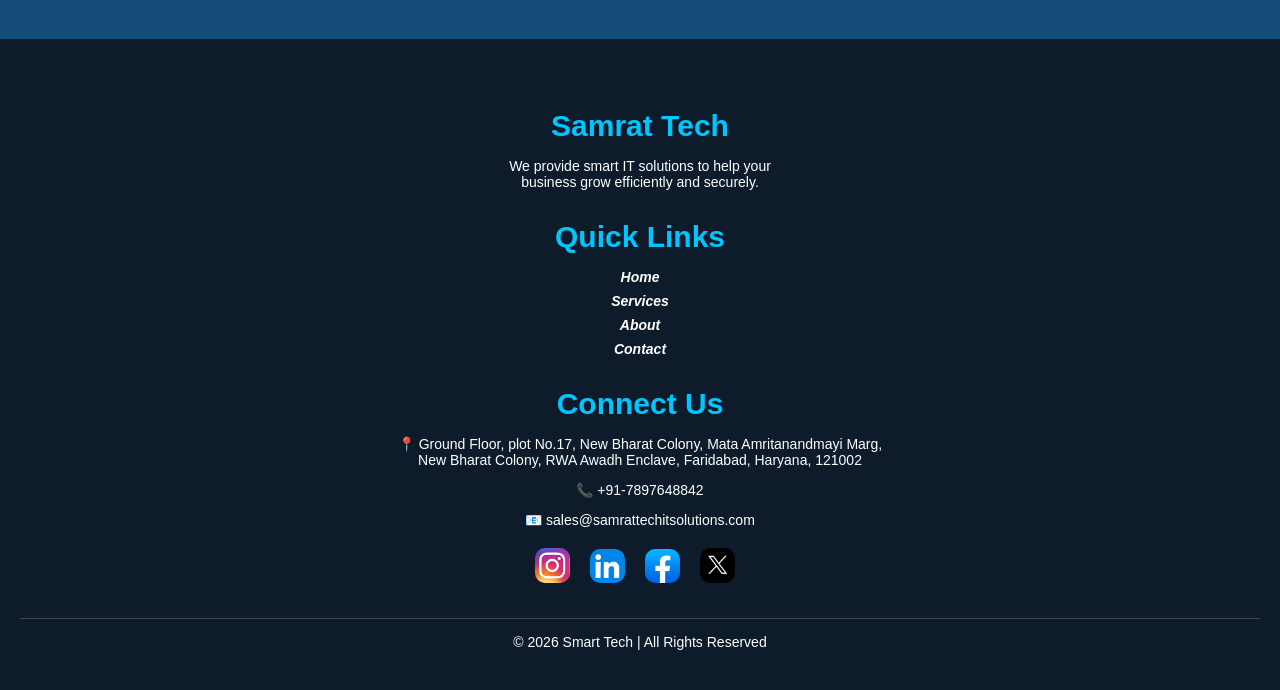
==== commit ed111403: "Update index.html" ====
--- a/index.html
+++ b/index.html
@@ -11,7 +11,7 @@
 <body style="background-color: #044071ee;margin: 0px;">
             
   <header>
-  <div class="logo"><img src="C:\Users\Yash Maurya\Desktop\codes\c\smart tech solution\Untitled design (1).png"></div>
+  <div class="logo"><img src="\Untitled design (1).png"></div>
 
  
   <div class="menu-toggle" id="menu-toggle">
@@ -71,25 +71,25 @@
 
 <div class="display1 reveal">
 <div class="card reveal-left">
-  <img src="C:\Users\Yash Maurya\Desktop\codes\c\smart tech solution\hardware.jpg" height="250" width="250">
+  <img src="\hardware.jpg" height="250" width="250">
   <h3>HARDWARE SOLUTION</h3>
   <p>Servers, desktops, laptops, and complete infrastructure setup</p>
 </div>
 
 <div class="card reveal">
-  <img src="C:\Users\Yash Maurya\Desktop\codes\c\smart tech solution\software.jpg" height="250" width="250">
+  <img src="C:\software.jpg" height="250" width="250">
   <h3>SOFTWARE & SYSTEM SOLUTION</h3>
   <p>High-availability architecture, load-balancing configurations, messaging and collaboration platforms, and database setup</p>
 </div>
 
 <div class="card reveal">
-  <img src="C:\Users\Yash Maurya\Desktop\codes\c\smart tech solution\security.jpg" height="250" width="250">
+  <img src="\security.jpg" height="250" width="250">
   <h3>SECURITY SOLUTION</h3>
   <p>E-security, antivirus protection, firewalls, intrusion prevention systems, spam control, VPNs, encryption services, email monitoring, and web access management</p>
 </div>
 
 <div class="card reveal-right">
-  <img src="C:\Users\Yash Maurya\Desktop\codes\c\smart tech solution\network.jpg" height="250" width="250">
+  <img src="\network.jpg" height="250" width="250">
   <h3>NETWORK SOLUTION</h3>
   <p id="about1">Network design, performance optimization, wireless LAN solutions, and network monitoring</p>
 </div>
@@ -113,28 +113,28 @@
 
 <div class="display">
 <div class="card2 reveal-left">
-  <img src="C:\Users\Yash Maurya\Desktop\codes\c\smart tech solution\Screenshot 2026-03-26 171128.png">
+  <img src="\Screenshot 2026-03-26 171128.png">
   <h1>AKSHAYA VERMA</h1>
   <h2>★★★★★</h2>
   <p>"Excellent service! The team provided outstanding IT solutions that helped our business grow smoothly"</p>
 </div>
 
 <div class="card2 reveal">
-  <img src="C:\Users\Yash Maurya\Desktop\codes\c\smart tech solution\Screenshot 2026-03-26 171000.png">
+  <img src="\Screenshot 2026-03-26 171000.png">
   <h1>KAUSHAL</h1>
   <h2>★★★★★</h2>
   <p>"Very professional and reliable. Their support team is always available and resolves issues quickly."</p>
 </div>
 
 <div class="card2 reveal">
-  <img src="C:\Users\Yash Maurya\Desktop\codes\c\smart tech solution\Screenshot 2026-03-26 170835.png">
+  <img src="\Screenshot 2026-03-26 170835.png">
   <h1>AMRESH YADAY</h1>
   <h2>★★★★★</h2>
   <p>"Amazing experience! Their smart tech solutions improved our workflow efficiency significantly."</p>
 </div>
 
 <div class="card2 reveal-right">
-  <img src="C:\Users\Yash Maurya\Desktop\codes\c\smart tech solution\Screenshot 2026-03-26 170657.png">
+  <img src="\Screenshot 2026-03-26 170657.png">
   <h1>RAJ MALHOTRA</h1>
   <h2>★★★★★</h2>
   <p>"Highly impressed with their innovative approach and quick delivery. They truly understand client needs."</p>
@@ -147,14 +147,14 @@
 <h1>OUR&nbsp; PARTNERS</h1>
 
 <div class="partner-container">
-    <div class="partner"><img src="C:\Users\Yash Maurya\Desktop\codes\c\smart tech solution\partner1.png"></div>
-    <div class="partner"><img src="C:\Users\Yash Maurya\Desktop\codes\c\smart tech solution\partner2.png"></div>
-    <div class="partner"><img src="C:\Users\Yash Maurya\Desktop\codes\c\smart tech solution\partner3.webp"></div>
-    <div class="partner"><img src="C:\Users\Yash Maurya\Desktop\codes\c\smart tech solution\partner4.png"></div>
-    <div class="partner"><img src="C:\Users\Yash Maurya\Desktop\codes\c\smart tech solution\partner5.png"></div>
-    <div class="partner"><img src="C:\Users\Yash Maurya\Desktop\codes\c\smart tech solution\partner6.png"></div>
-    <div class="partner"><img src="C:\Users\Yash Maurya\Desktop\codes\c\smart tech solution\partner7.png"></div>
-    <div class="partner"><img src="C:\Users\Yash Maurya\Desktop\codes\c\smart tech solution\partner8.jfif"></div>
+    <div class="partner"><img src="\partner1.png"></div>
+    <div class="partner"><img src="\partner2.png"></div>
+    <div class="partner"><img src="\partner3.webp"></div>
+    <div class="partner"><img src="partner4.png"></div>
+    <div class="partner"><img src="\partner5.png"></div>
+    <div class="partner"><img src="\partner6.png"></div>
+    <div class="partner"><img src="\partner7.png"></div>
+    <div class="partner"><img src="\partner8.jfif"></div>
     
 </div>
 </section>
@@ -165,10 +165,10 @@
 <p>“Delivering reliable solutions to our valued partners.”</p>
 
 <div class="client-container">
-    <div class="client-card"><img src="C:\Users\Yash Maurya\Desktop\codes\c\smart tech solution\images.png"></div>
-    <div class="client-card"><img src="C:\Users\Yash Maurya\Desktop\codes\c\smart tech solution\Hexagon_logo.svg"></div>
-    <div class="client-card"><img src="C:\Users\Yash Maurya\Desktop\codes\c\smart tech solution\Iris-Logo.2L9iMV06.png"></div>
-    <div class="client-card"><img src="C:\Users\Yash Maurya\Desktop\codes\c\smart tech solution\kpmg.png"></div>
+    <div class="client-card"><img src="\images.png"></div>
+    <div class="client-card"><img src="\Hexagon_logo.svg"></div>
+    <div class="client-card"><img src="\Iris-Logo.2L9iMV06.png"></div>
+    <div class="client-card"><img src="\kpmg.png"></div>
 </div>
 </section>
 
@@ -210,10 +210,10 @@
          <div class="afooter-box">
             <h3></h3>
             <div class="social-icons">
-                <a href="#"><img src="C:\Users\Yash Maurya\Desktop\codes\c\smart tech solution\_89649395_instagram_logo_976.jpg"></a>
-                <a href="#"><img src="C:\Users\Yash Maurya\Desktop\codes\c\smart tech solution\linkedin-logo-icon_1273375-1174.jpg"></a>
-                <a href="#"><img src="C:\Users\Yash Maurya\Desktop\codes\c\smart tech solution\Logo_de_Facebook.png"></a>
-                <a href="#"><img src="C:\Users\Yash Maurya\Desktop\codes\c\smart tech solution\x.png"></a>
+                <a href="#"><img src="\_89649395_instagram_logo_976.jpg"></a>
+                <a href="#"><img src="\linkedin-logo-icon_1273375-1174.jpg"></a>
+                <a href="#"><img src="\Logo_de_Facebook.png"></a>
+                <a href="#"><img src="\x.png"></a>
             </div>
          <br>
          <br>
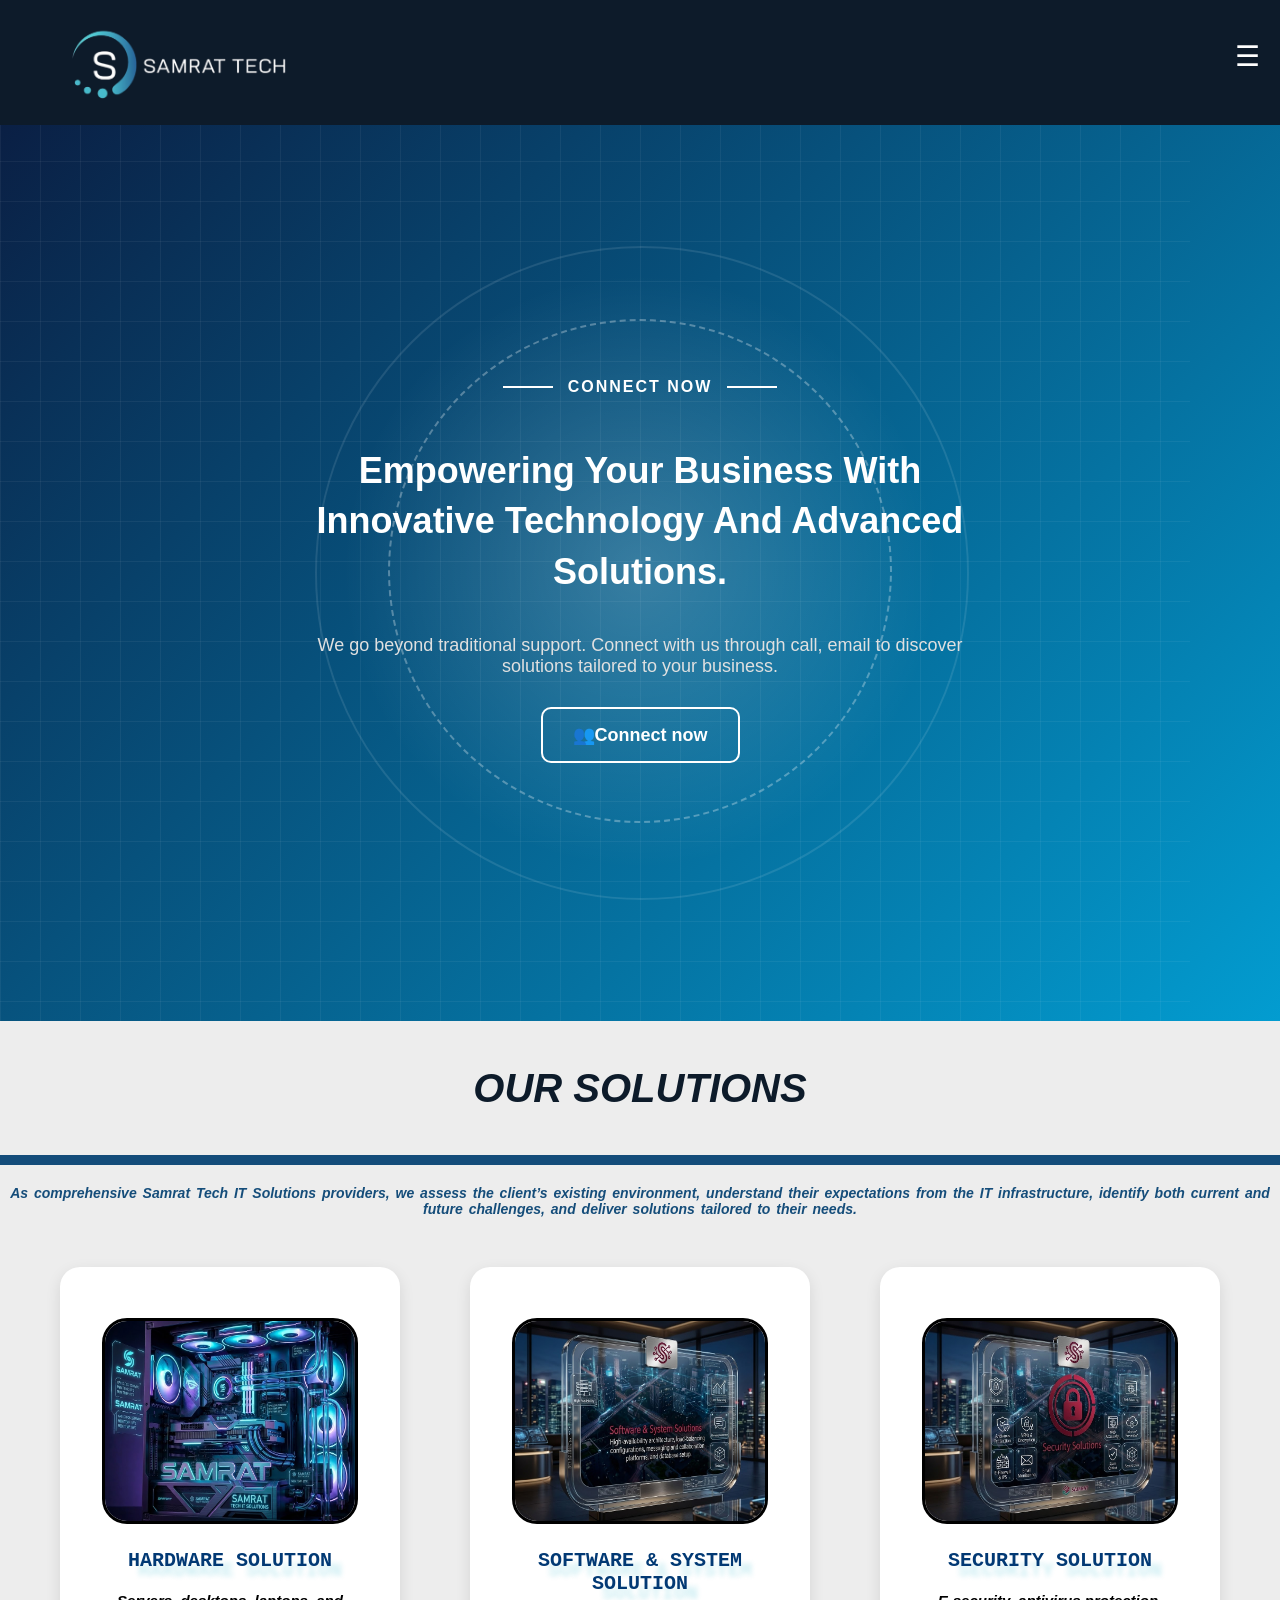
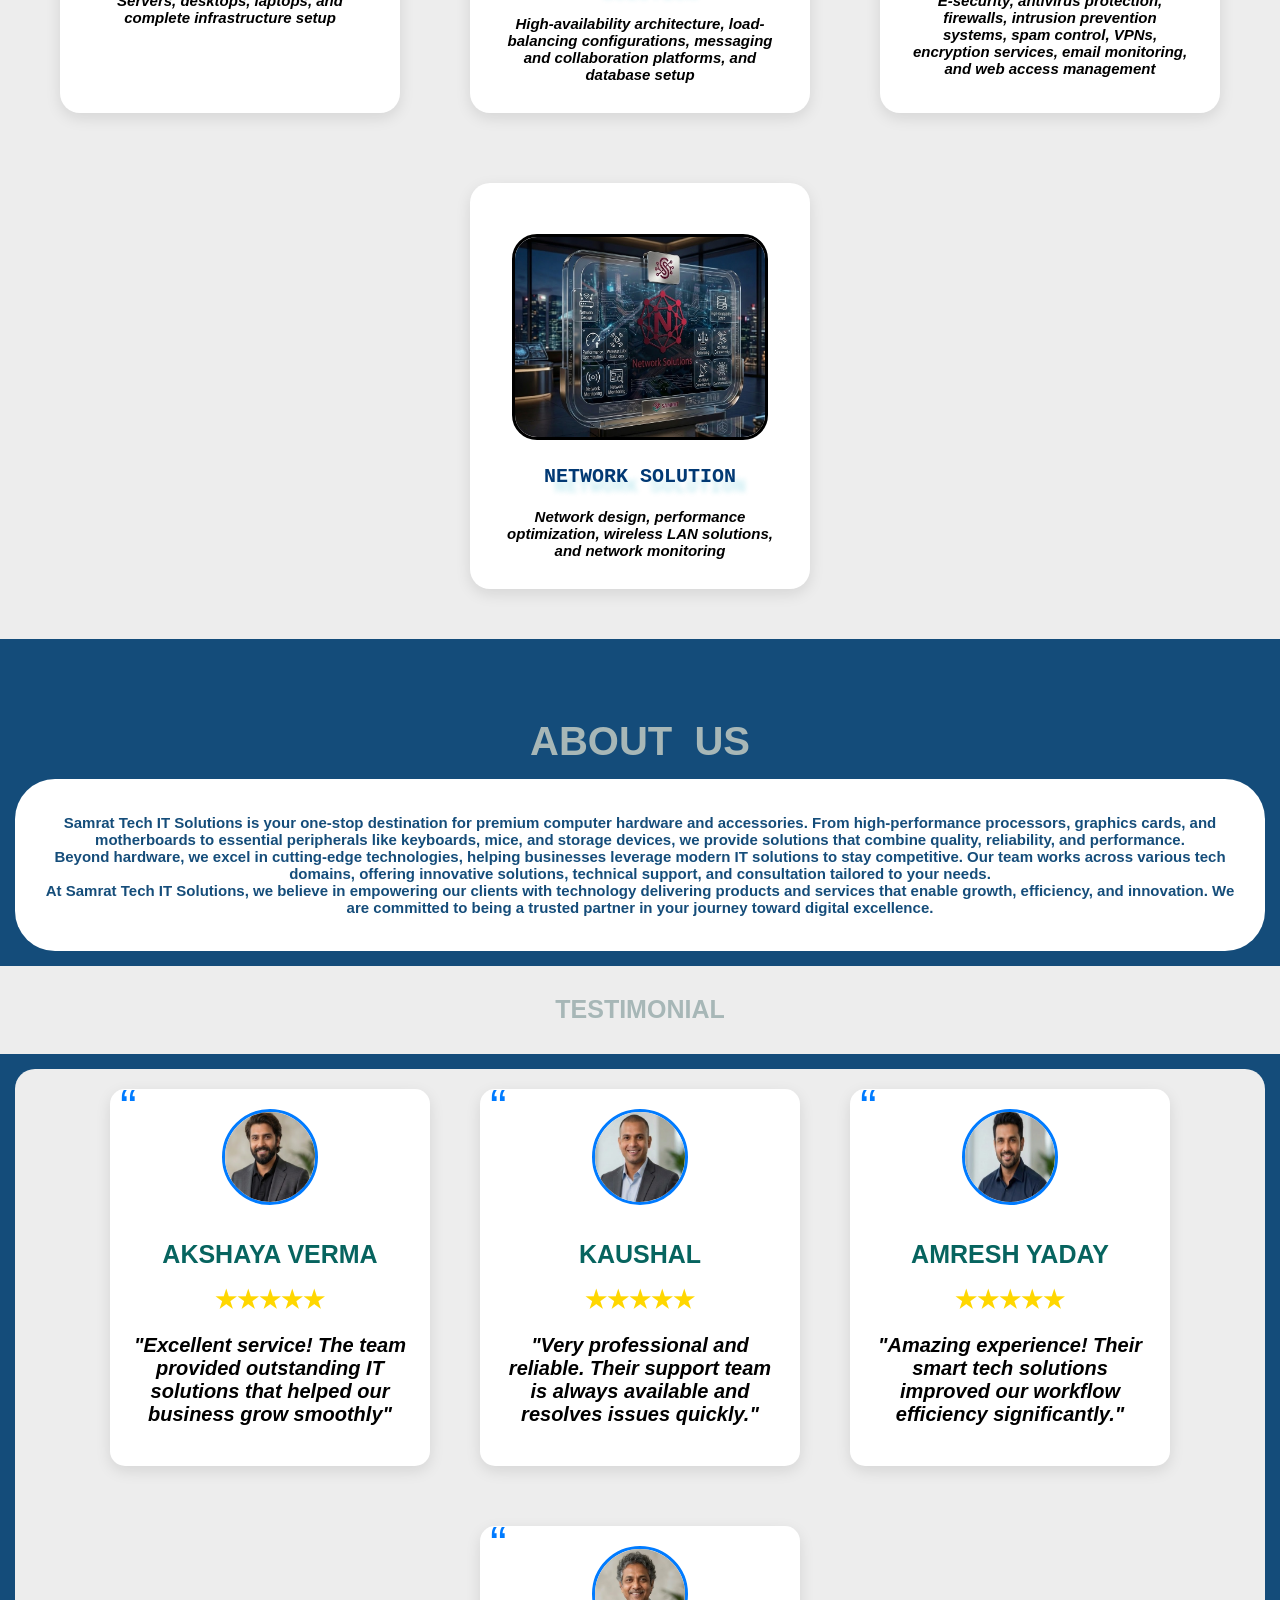
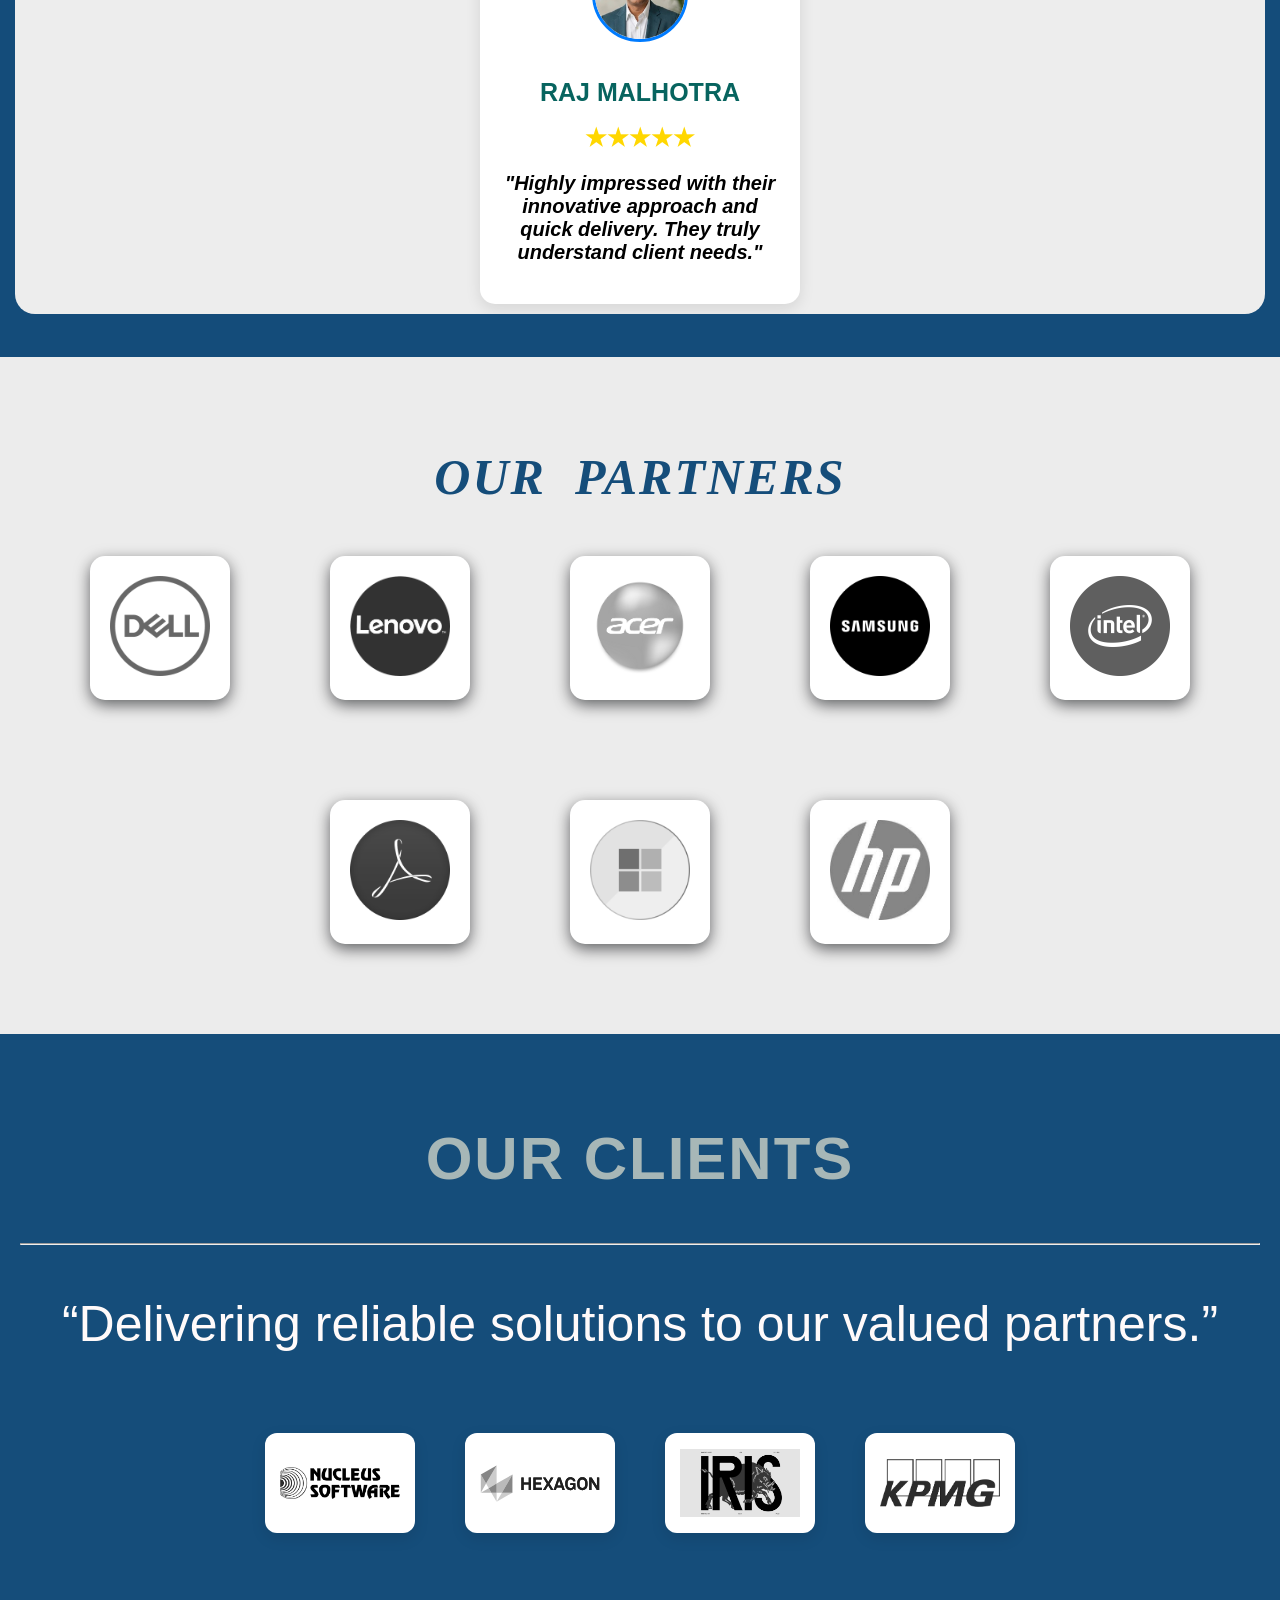
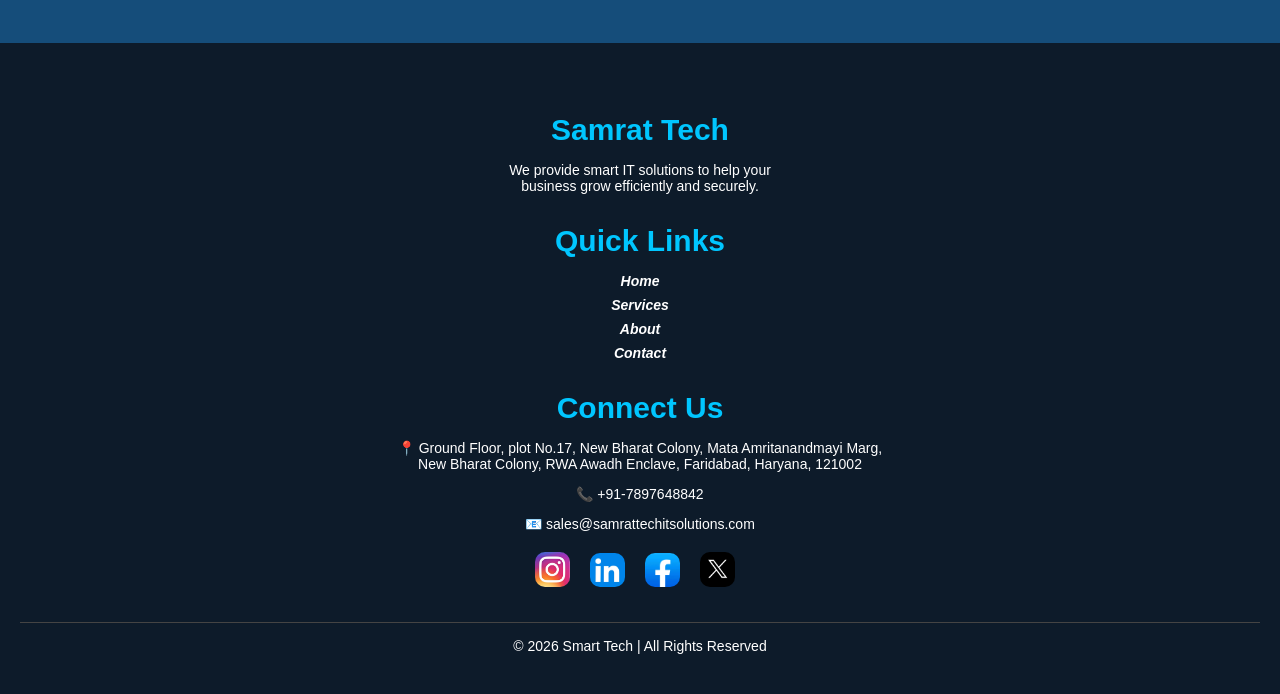
==== commit 383ebd57: "Update index.html" ====
--- a/index.html
+++ b/index.html
@@ -11,7 +11,7 @@
 <body style="background-color: #044071ee;margin: 0px;">
             
   <header>
-  <div class="logo"><img src="\Untitled design (1).png"></div>
+  <div class="logo"><img src="Untitled design (1).png"></div>
 
  
   <div class="menu-toggle" id="menu-toggle">
@@ -71,19 +71,19 @@
 
 <div class="display1 reveal">
 <div class="card reveal-left">
-  <img src="\hardware.jpg" height="250" width="250">
+  <img src="hardware.jpg" height="250" width="250">
   <h3>HARDWARE SOLUTION</h3>
   <p>Servers, desktops, laptops, and complete infrastructure setup</p>
 </div>
 
 <div class="card reveal">
-  <img src="C:\software.jpg" height="250" width="250">
+  <img src="software.jpg" height="250" width="250">
   <h3>SOFTWARE & SYSTEM SOLUTION</h3>
   <p>High-availability architecture, load-balancing configurations, messaging and collaboration platforms, and database setup</p>
 </div>
 
 <div class="card reveal">
-  <img src="\security.jpg" height="250" width="250">
+  <img src="security.jpg" height="250" width="250">
   <h3>SECURITY SOLUTION</h3>
   <p>E-security, antivirus protection, firewalls, intrusion prevention systems, spam control, VPNs, encryption services, email monitoring, and web access management</p>
 </div>
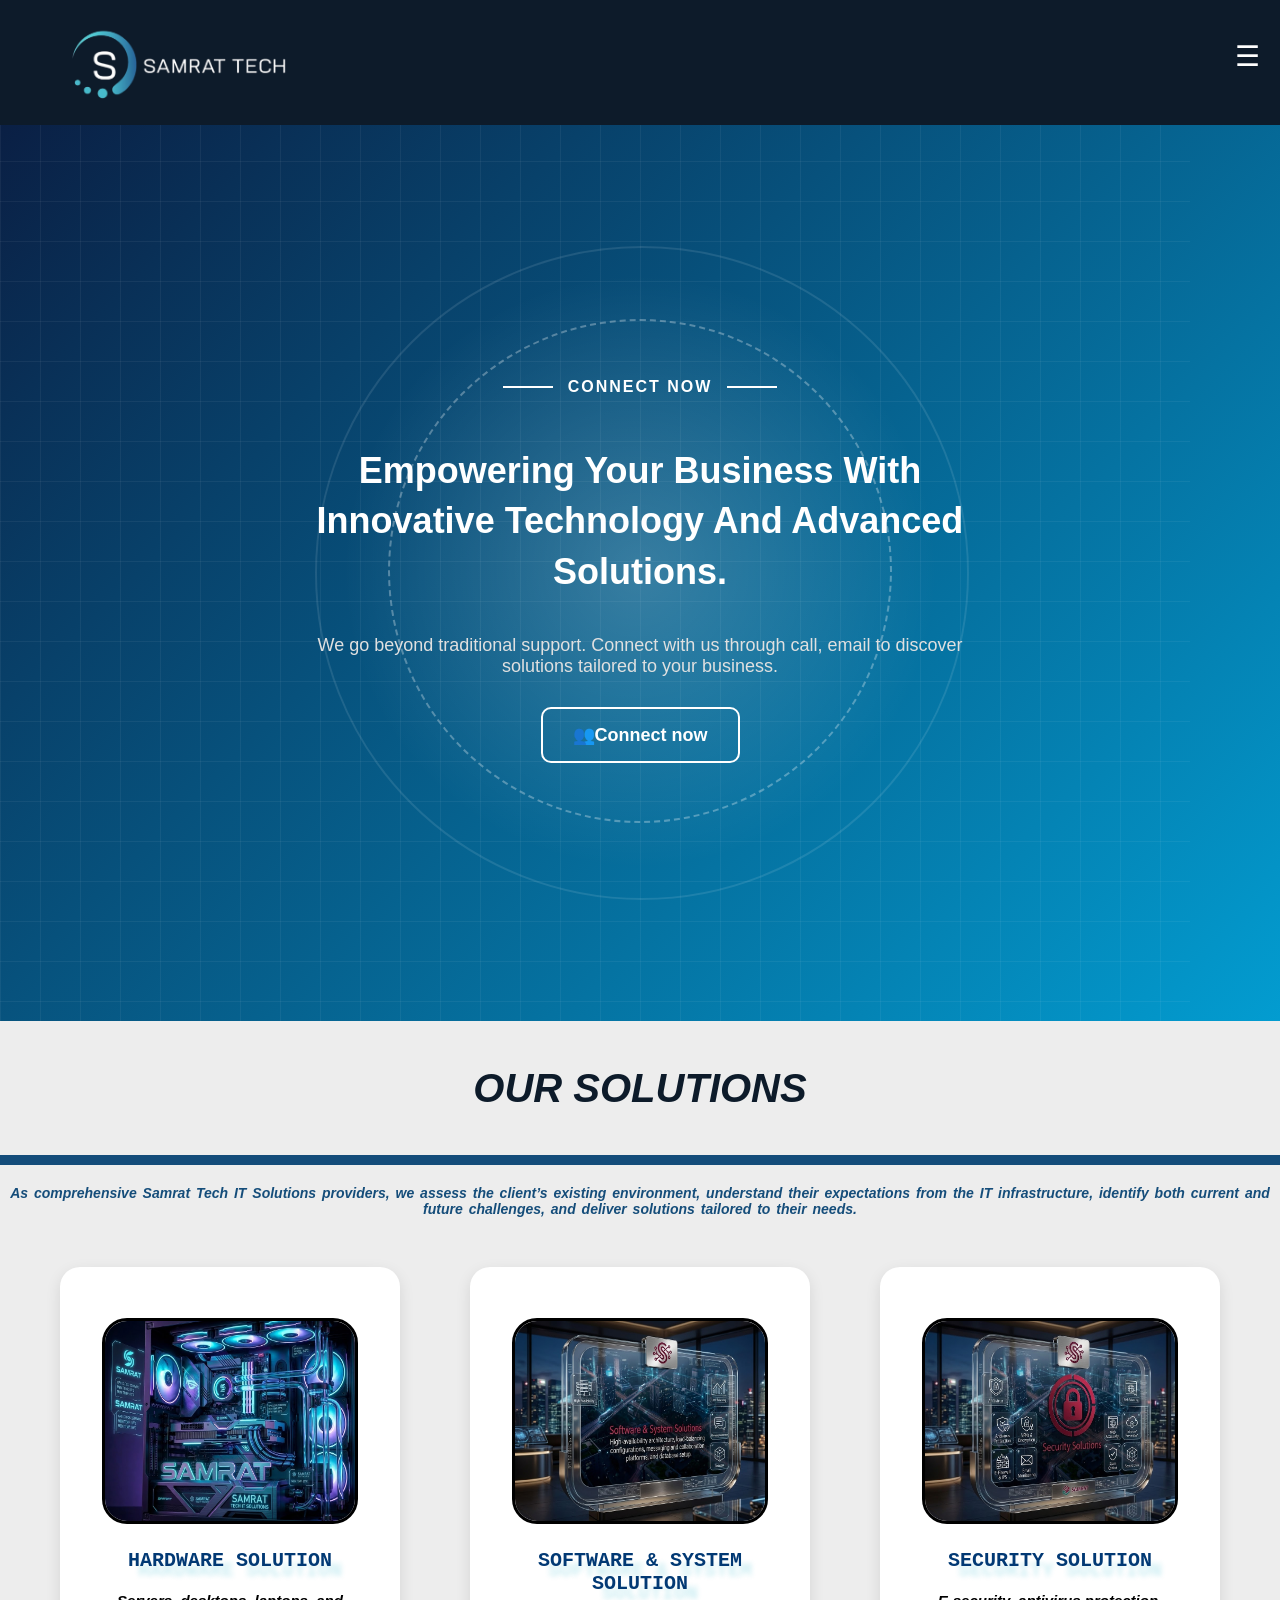
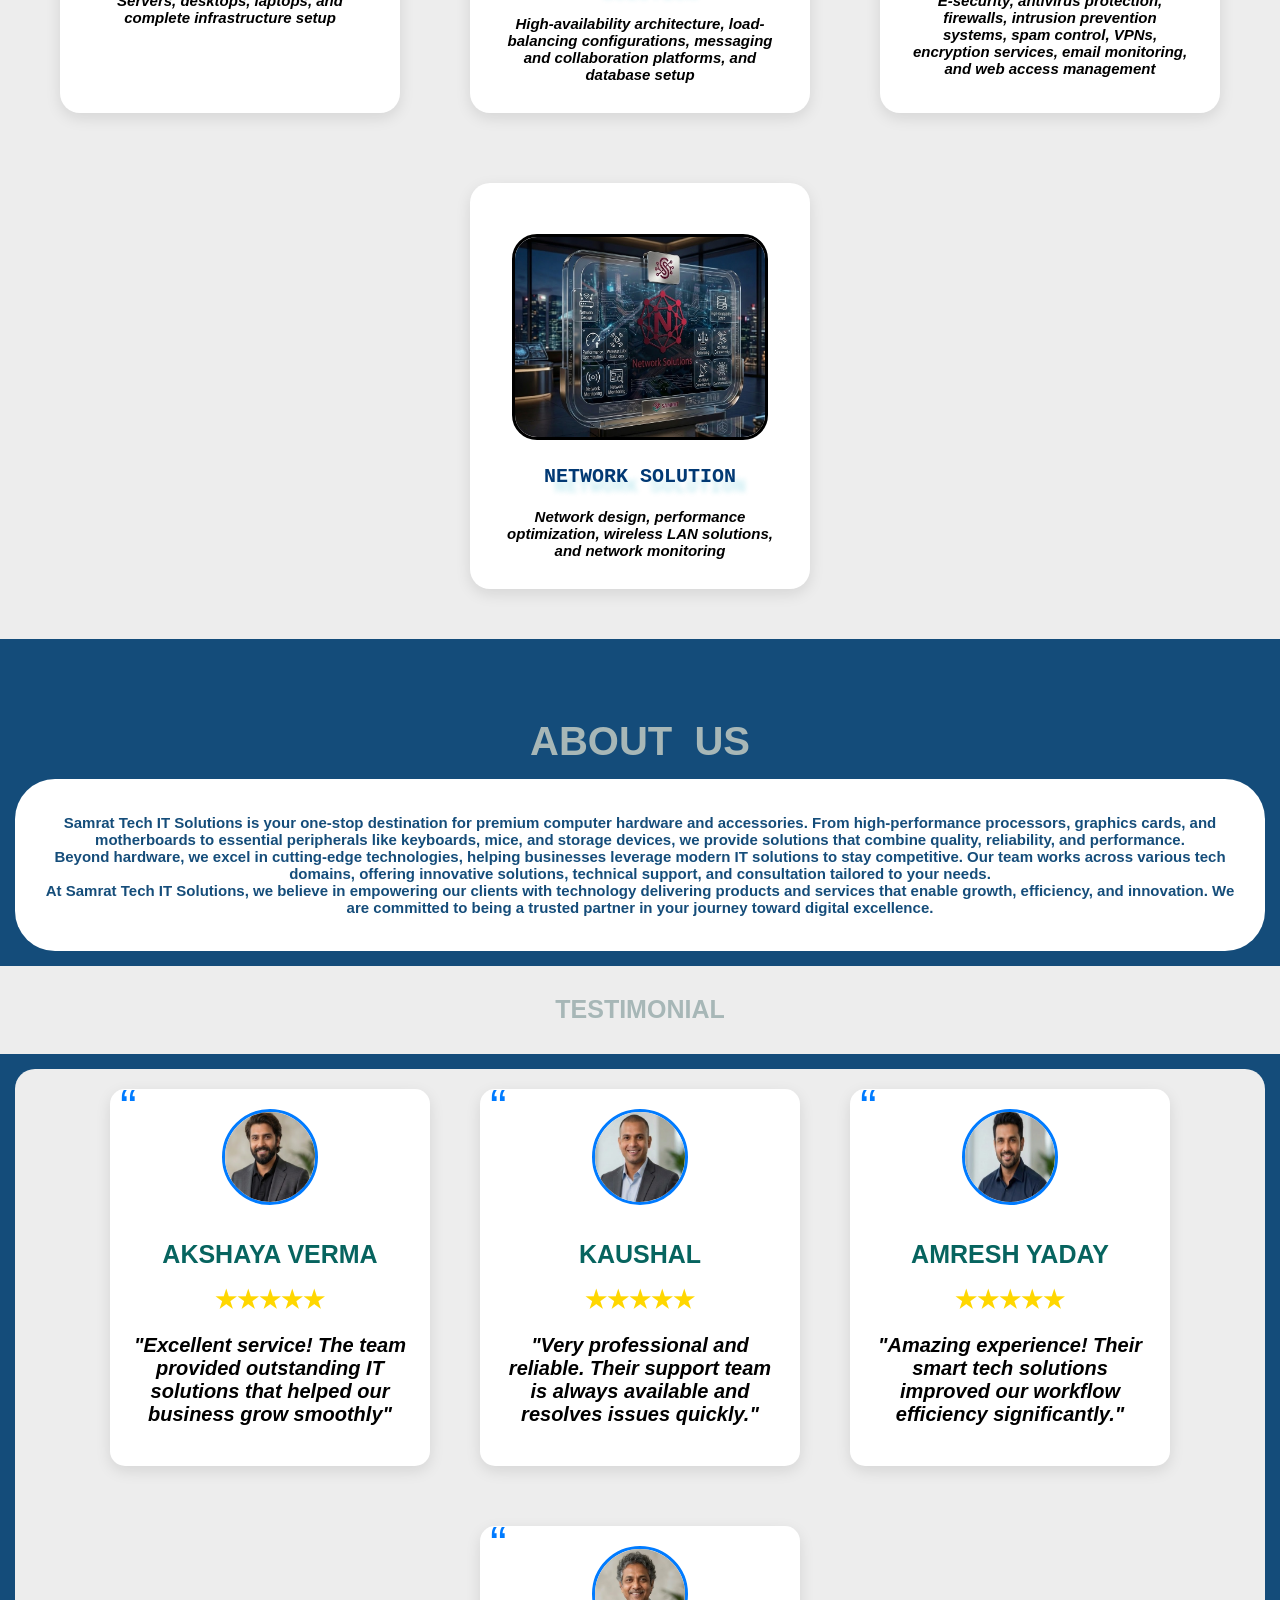
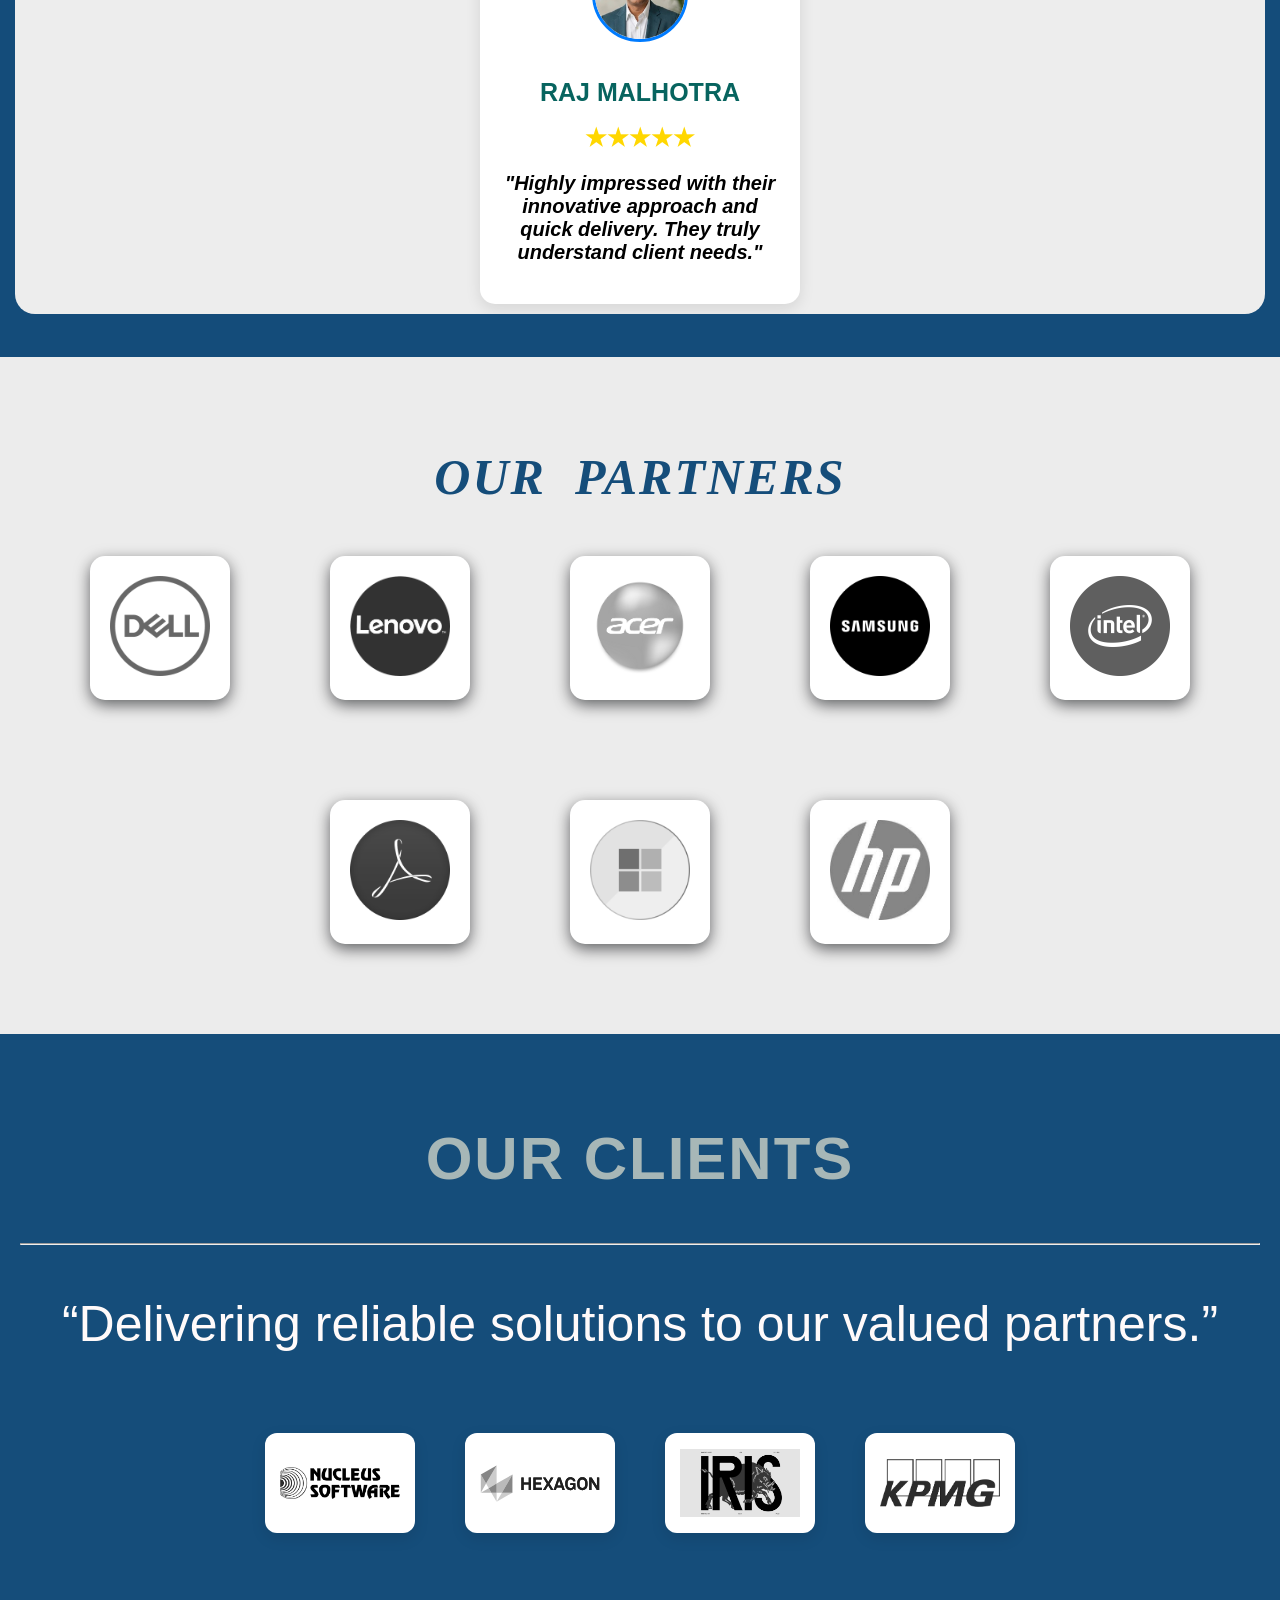
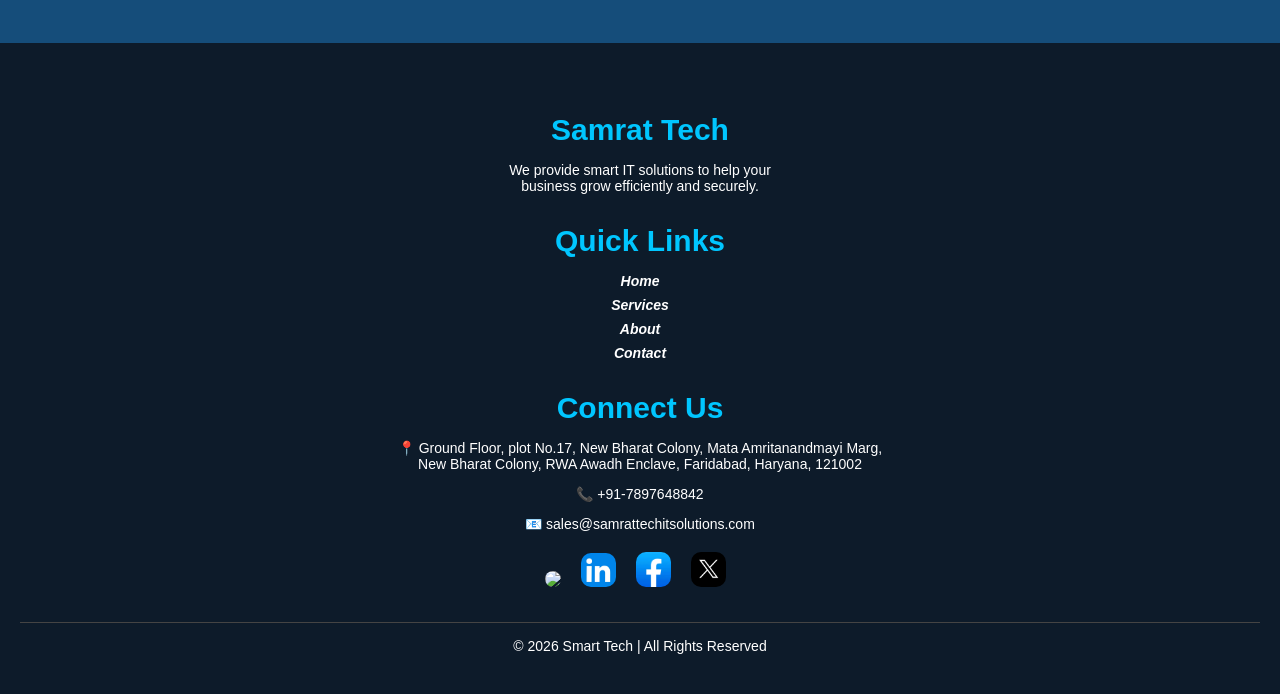
==== commit af6a651b: "Update index.html" ====
--- a/index.html
+++ b/index.html
@@ -89,7 +89,7 @@
 </div>
 
 <div class="card reveal-right">
-  <img src="\network.jpg" height="250" width="250">
+  <img src="network.jpg" height="250" width="250">
   <h3>NETWORK SOLUTION</h3>
   <p id="about1">Network design, performance optimization, wireless LAN solutions, and network monitoring</p>
 </div>
@@ -113,28 +113,28 @@
 
 <div class="display">
 <div class="card2 reveal-left">
-  <img src="\Screenshot 2026-03-26 171128.png">
+  <img src="Screenshot 2026-03-26 171128.png">
   <h1>AKSHAYA VERMA</h1>
   <h2>★★★★★</h2>
   <p>"Excellent service! The team provided outstanding IT solutions that helped our business grow smoothly"</p>
 </div>
 
 <div class="card2 reveal">
-  <img src="\Screenshot 2026-03-26 171000.png">
+  <img src="Screenshot 2026-03-26 171000.png">
   <h1>KAUSHAL</h1>
   <h2>★★★★★</h2>
   <p>"Very professional and reliable. Their support team is always available and resolves issues quickly."</p>
 </div>
 
 <div class="card2 reveal">
-  <img src="\Screenshot 2026-03-26 170835.png">
+  <img src="Screenshot 2026-03-26 170835.png">
   <h1>AMRESH YADAY</h1>
   <h2>★★★★★</h2>
   <p>"Amazing experience! Their smart tech solutions improved our workflow efficiency significantly."</p>
 </div>
 
 <div class="card2 reveal-right">
-  <img src="\Screenshot 2026-03-26 170657.png">
+  <img src="Screenshot 2026-03-26 170657.png">
   <h1>RAJ MALHOTRA</h1>
   <h2>★★★★★</h2>
   <p>"Highly impressed with their innovative approach and quick delivery. They truly understand client needs."</p>
@@ -147,14 +147,14 @@
 <h1>OUR&nbsp; PARTNERS</h1>
 
 <div class="partner-container">
-    <div class="partner"><img src="\partner1.png"></div>
-    <div class="partner"><img src="\partner2.png"></div>
-    <div class="partner"><img src="\partner3.webp"></div>
+    <div class="partner"><img src="partner1.png"></div>
+    <div class="partner"><img src="partner2.png"></div>
+    <div class="partner"><img src="partner3.webp"></div>
     <div class="partner"><img src="partner4.png"></div>
-    <div class="partner"><img src="\partner5.png"></div>
-    <div class="partner"><img src="\partner6.png"></div>
-    <div class="partner"><img src="\partner7.png"></div>
-    <div class="partner"><img src="\partner8.jfif"></div>
+    <div class="partner"><img src="partner5.png"></div>
+    <div class="partner"><img src="partner6.png"></div>
+    <div class="partner"><img src="partner7.png"></div>
+    <div class="partner"><img src="partner8.jfif"></div>
     
 </div>
 </section>
@@ -165,10 +165,10 @@
 <p>“Delivering reliable solutions to our valued partners.”</p>
 
 <div class="client-container">
-    <div class="client-card"><img src="\images.png"></div>
-    <div class="client-card"><img src="\Hexagon_logo.svg"></div>
-    <div class="client-card"><img src="\Iris-Logo.2L9iMV06.png"></div>
-    <div class="client-card"><img src="\kpmg.png"></div>
+    <div class="client-card"><img src="images.png"></div>
+    <div class="client-card"><img src="Hexagon_logo.svg"></div>
+    <div class="client-card"><img src="Iris-Logo.2L9iMV06.png"></div>
+    <div class="client-card"><img src="kpmg.png"></div>
 </div>
 </section>
 
@@ -210,10 +210,10 @@
          <div class="afooter-box">
             <h3></h3>
             <div class="social-icons">
-                <a href="#"><img src="\_89649395_instagram_logo_976.jpg"></a>
-                <a href="#"><img src="\linkedin-logo-icon_1273375-1174.jpg"></a>
-                <a href="#"><img src="\Logo_de_Facebook.png"></a>
-                <a href="#"><img src="\x.png"></a>
+                <a href="#"><img src="89649395_instagram_logo_976.jpg"></a>
+                <a href="#"><img src="linkedin-logo-icon_1273375-1174.jpg"></a>
+                <a href="#"><img src="Logo_de_Facebook.png"></a>
+                <a href="#"><img src="x.png"></a>
             </div>
          <br>
          <br>
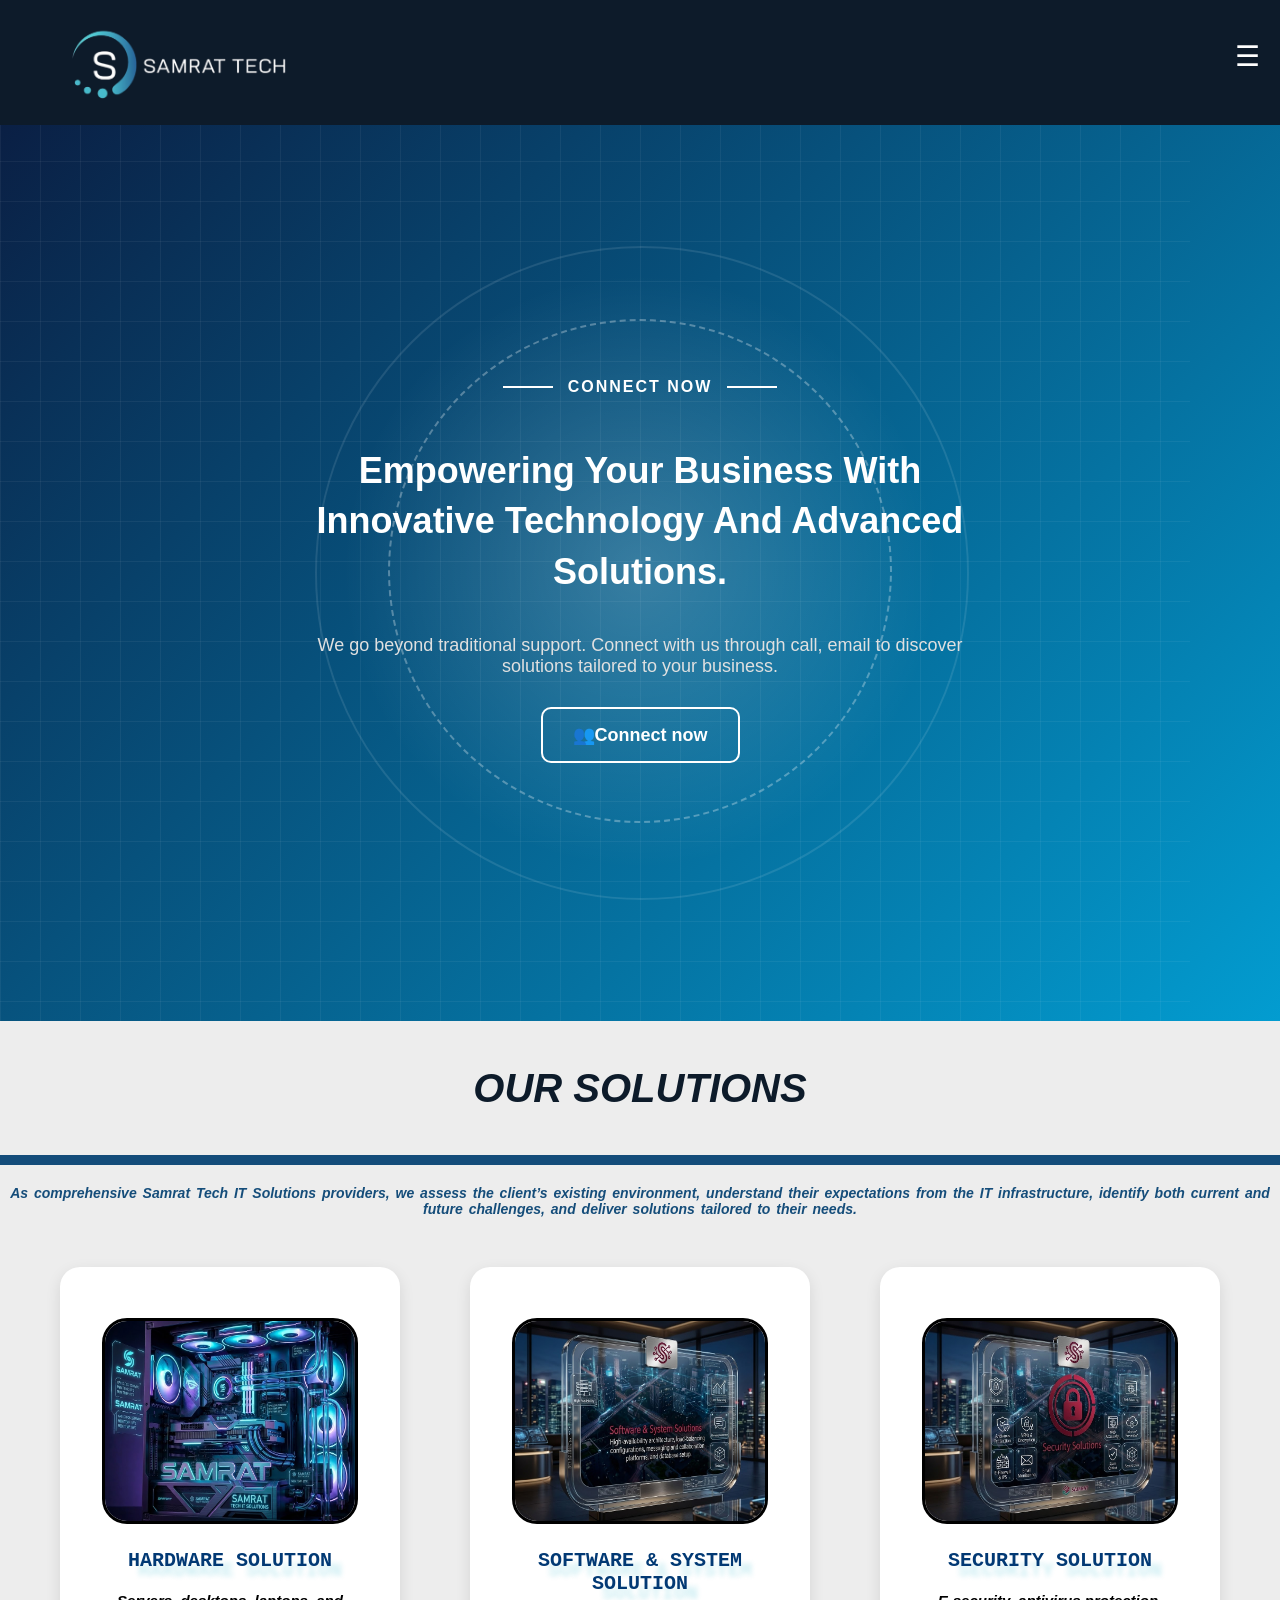
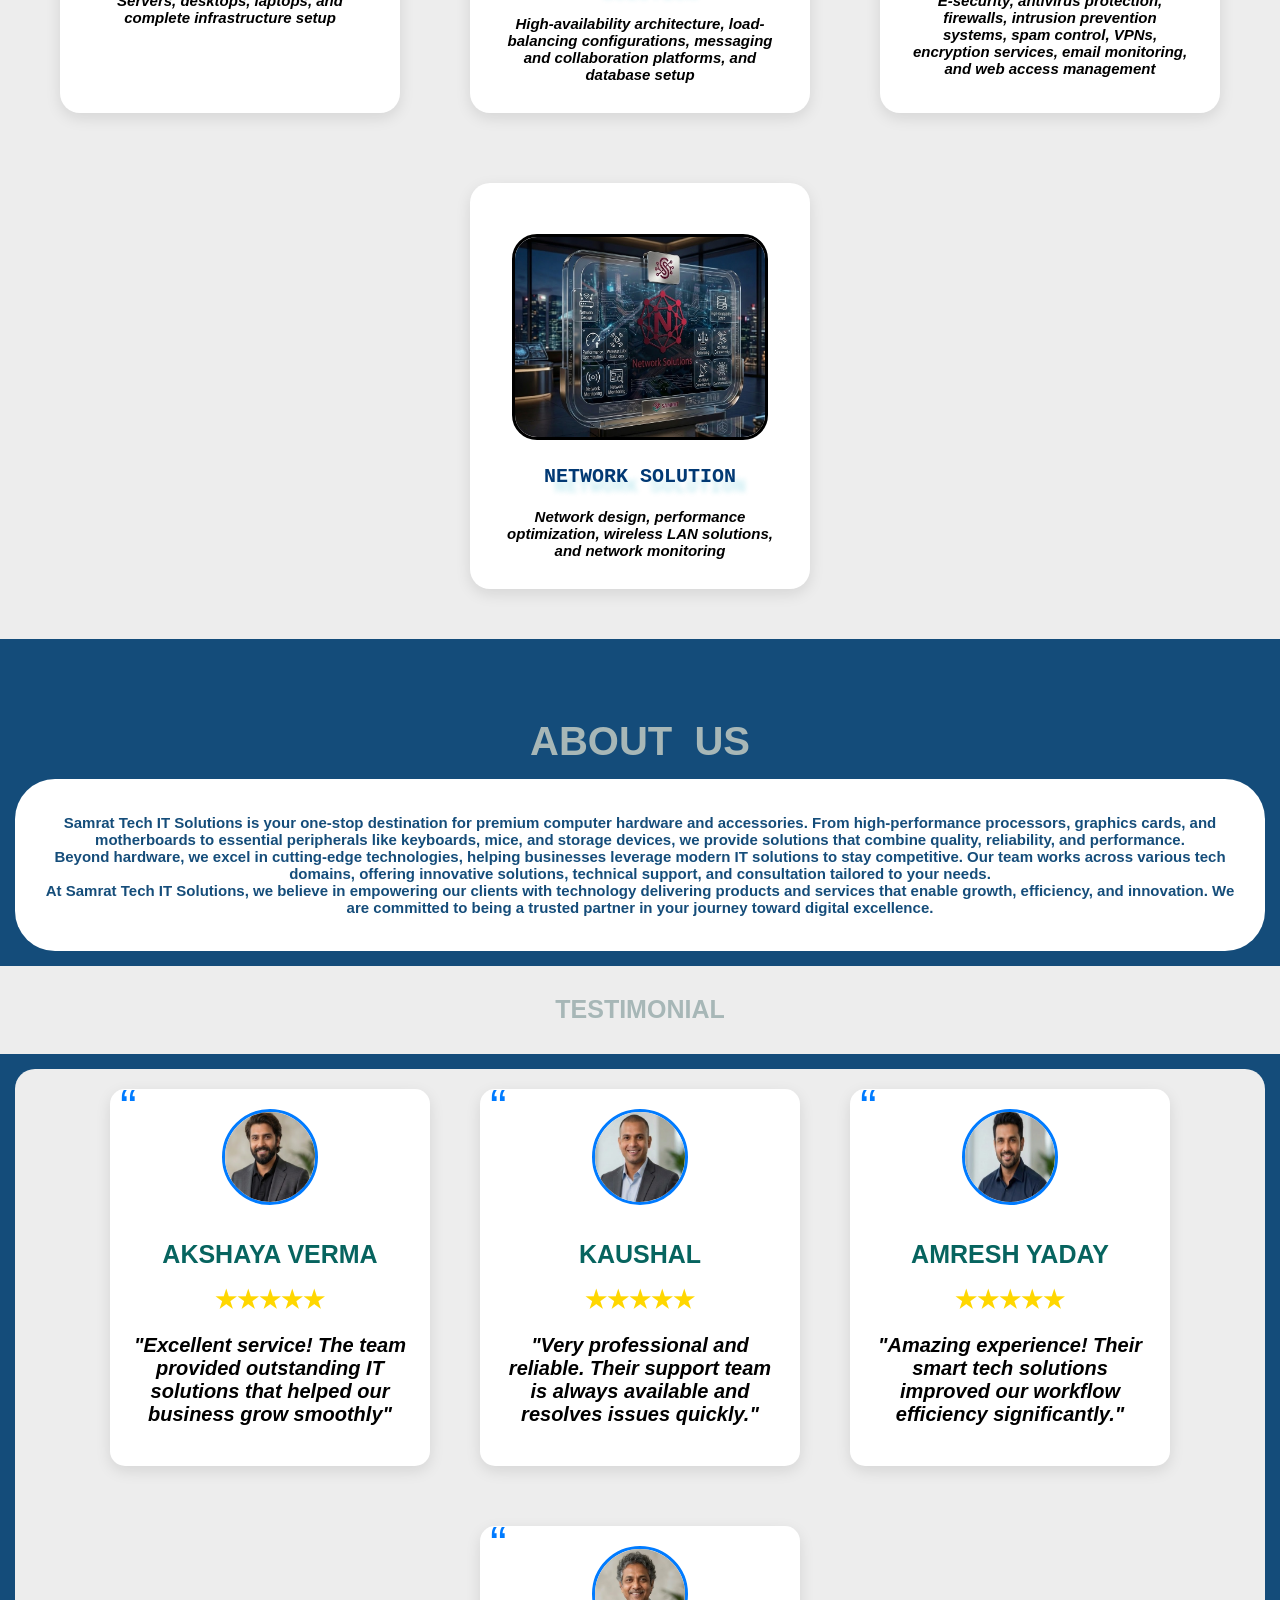
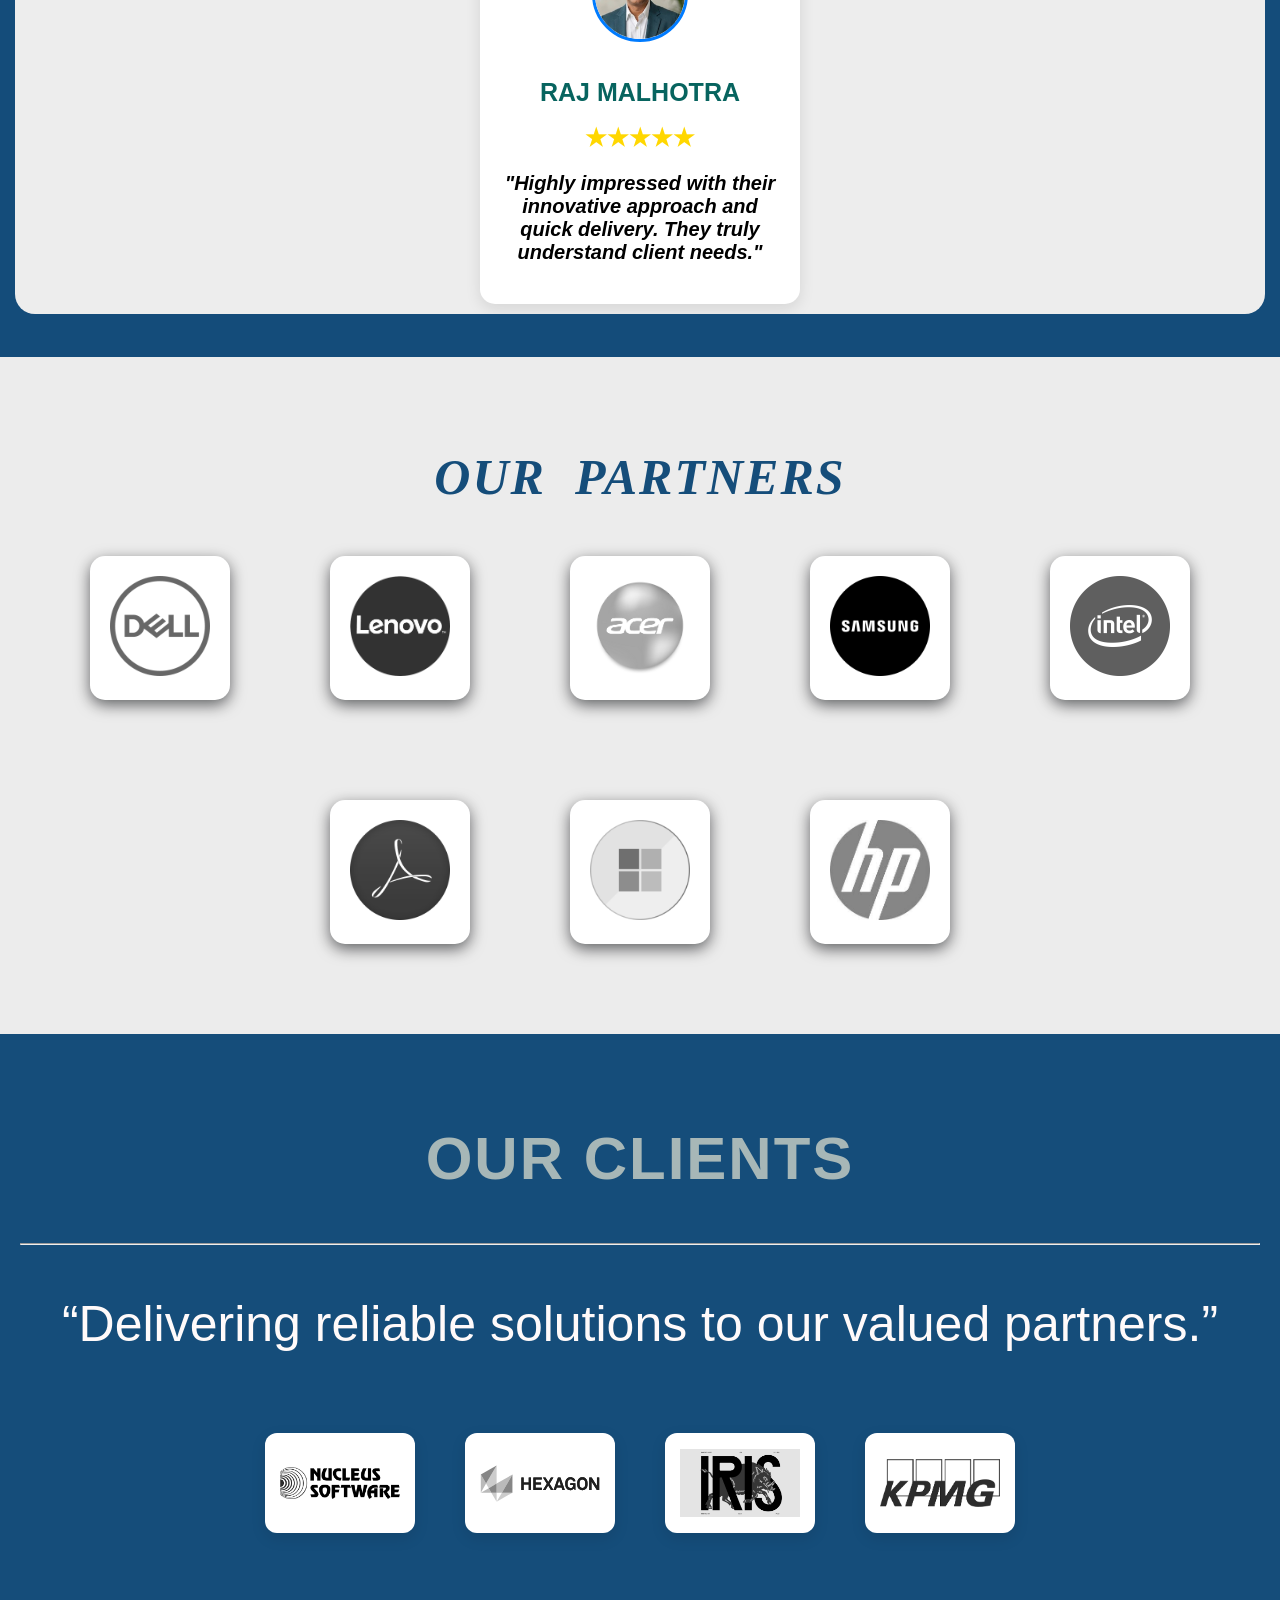
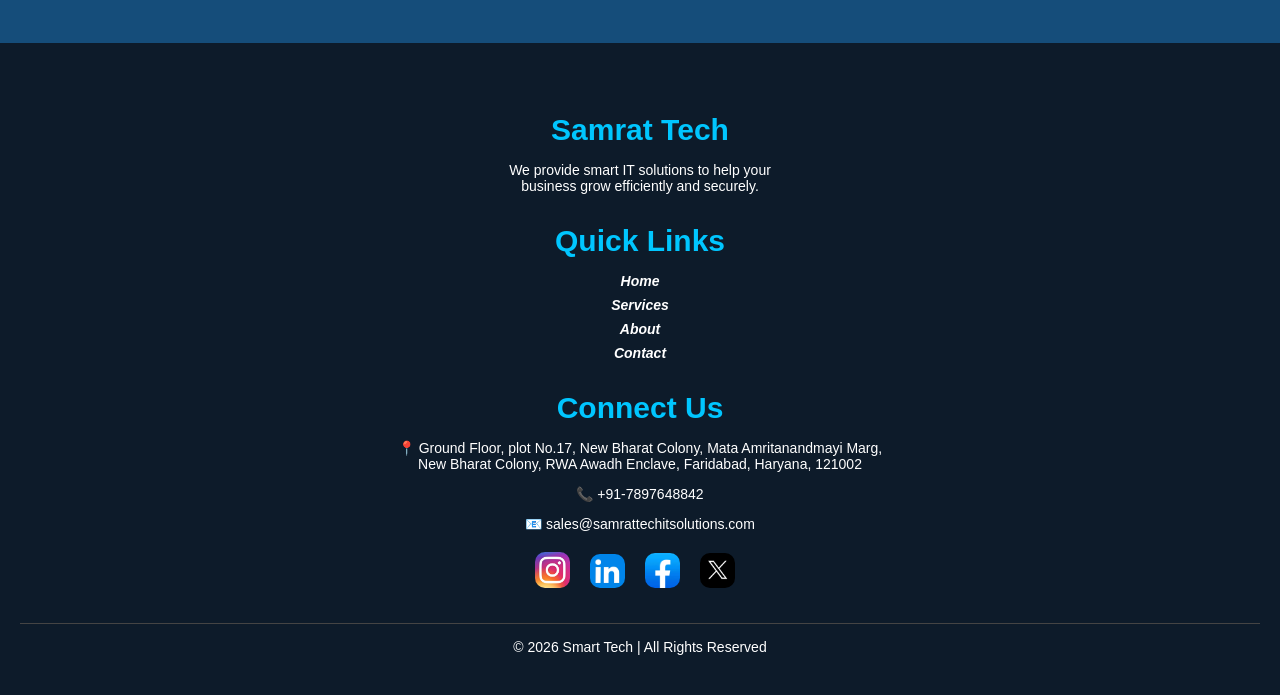
==== commit 7749faf9: "Update index.html" ====
--- a/index.html
+++ b/index.html
@@ -210,7 +210,7 @@
          <div class="afooter-box">
             <h3></h3>
             <div class="social-icons">
-                <a href="#"><img src="89649395_instagram_logo_976.jpg"></a>
+                <a href="#"><img src="insta.jpg"></a>
                 <a href="#"><img src="linkedin-logo-icon_1273375-1174.jpg"></a>
                 <a href="#"><img src="Logo_de_Facebook.png"></a>
                 <a href="#"><img src="x.png"></a>
--- a/style.css
+++ b/style.css
@@ -730,6 +730,18 @@
 
 /*  tab */
 
+@media (max-width: 500px){
+.connect-section {
+    height: 70vh !important ;
+}
+}
+
+
+
+
+
+
+
 
 @media (min-width: 768px) and (max-width: 1300px) {
 
@@ -1092,4 +1104,4 @@
     height: 60px;
     width: 80px;
 }
-}+}
